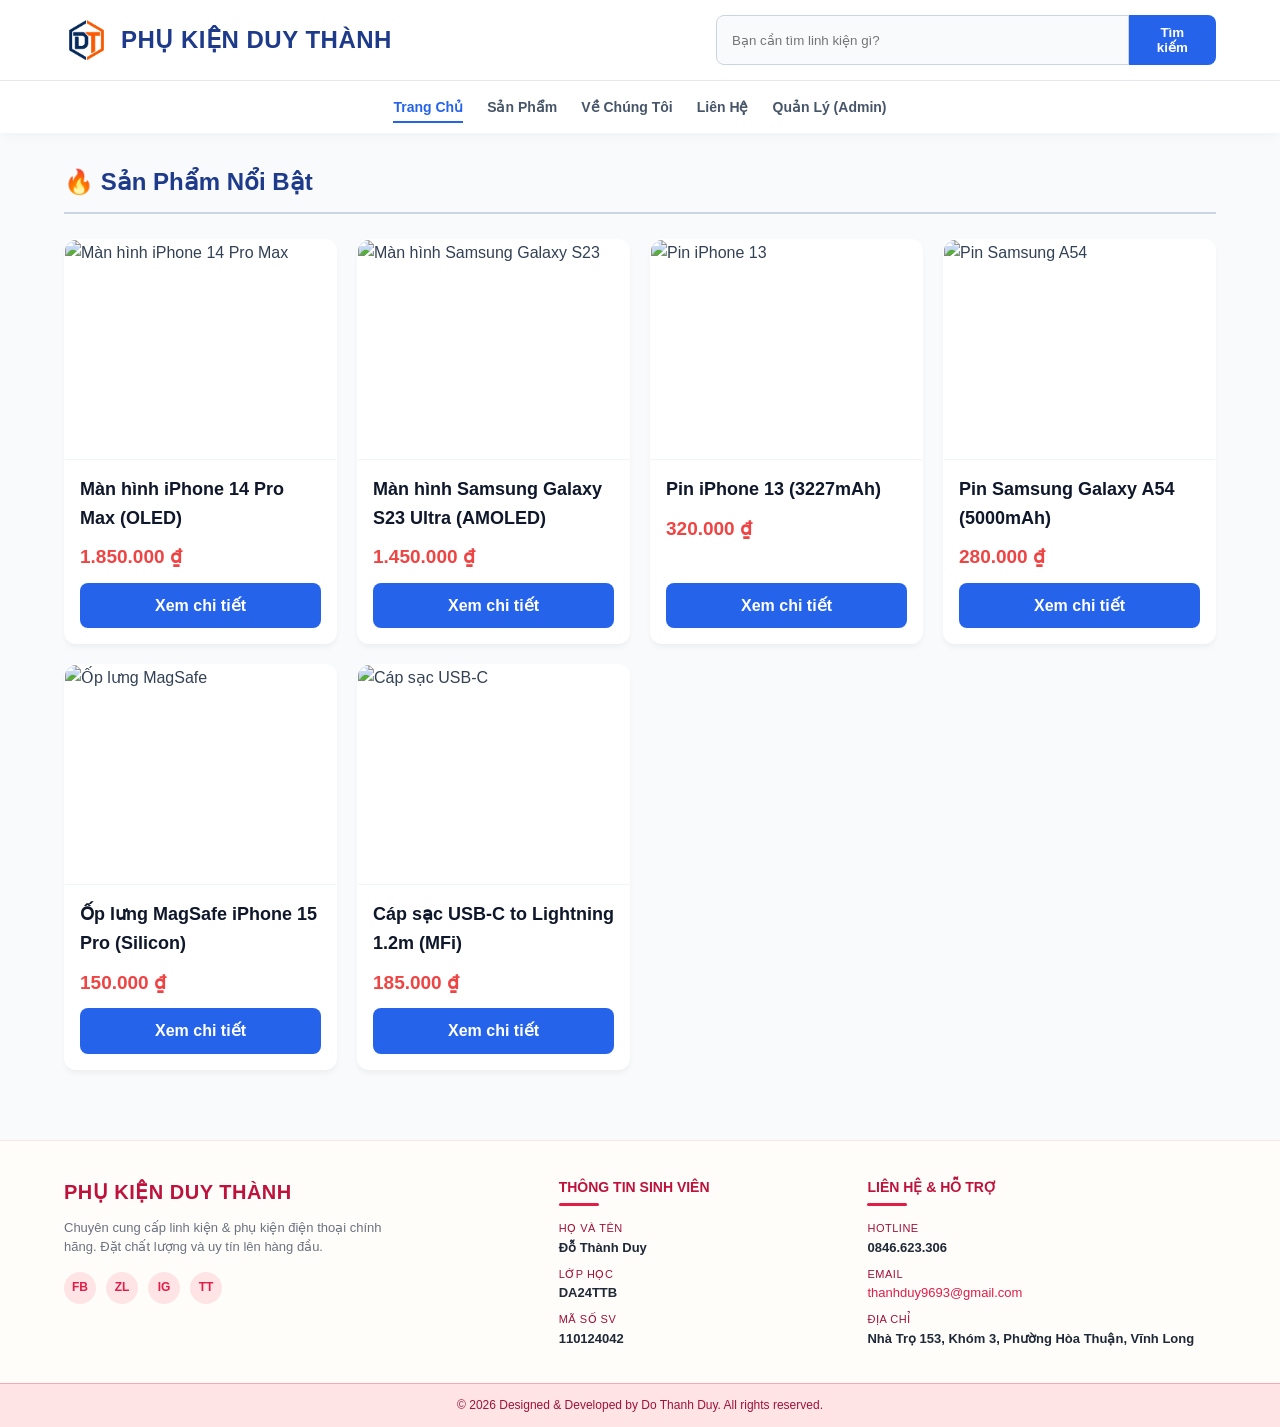
==== index.html @ d1f6bc7f "Luu bai tap ngay hom nay" ====
<!DOCTYPE html>
<html lang="vi">
<head>
    <meta charset="UTF-8">
    <meta name="viewport" content="width=device-width, initial-scale=1.0">
    <title>PhoneParts Studio - Chuyên Linh Kiện Điện Thoại</title>
    <link rel="stylesheet" href="css/style.css">
</head>
<body>

<header>
    <div class="container header-container">
        <div class="logo-box">
            <a href="index.html">
                <img src="assets/logo.png" alt="PhoneParts Studio Logo" class="logo">
                <h1 class="shop-name">PHỤ KIỆN DUY THÀNH</h1>
            </a>
        </div>

        <div class="search-box">
            <input type="text" placeholder="Bạn cần tìm linh kiện gì?">
            <button class="btn-search">
                Tìm kiếm
            </button>
        </div>
    </div>
</header>

    <nav>
        <div class="container">
            <ul>
                <li><a href="index.html" class="active">Trang Chủ</a></li>
                <li><a href="html/san-pham.html">Sản Phẩm</a></li>
                <li><a href="html/gioi-thieu.html">Về Chúng Tôi</a></li>
                <li><a href="html/lien-he.html">Liên Hệ</a></li>
                <li><a href="#" onclick="kiemTraAdmin()">Quản Lý (Admin)</a></li>
            </ul>
        </div>
    </nav>

    <main class="container">
        
        <h2 style="color: #1e3a8a; border-bottom: 2px solid #cbd5e1; padding-bottom: 10px; margin-bottom: 25px;">🔥 Sản Phẩm Nổi Bật</h2>

        <div class="product-grid">
            <div class="card">
                <img src="https://fonesmart.com.vn/images/products/2023/09/24/large/thay-man-hinh-iphone-14-pro-max_1695526183.png" alt="Màn hình iPhone 14 Pro Max">
                <div class="card-body">
                    <h3>Màn hình iPhone 14 Pro Max (OLED)</h3>
                    <div class="price">1.850.000 ₫</div>
                    <a href="html/chi-tiet.html?id=1" class="btn">Xem chi tiết</a>
                </div>
            </div>

            <div class="card">
                <img src="https://cdni.dienthoaivui.com.vn/x420,webp,q100/https://media-asset.dienthoaivui.com.vn/uploads/wp-content/uploads/images/products/246733/thay-man-hinh-samsung-galaxy-s23-ultra-nguyen-khung-chinh-hang-gena-loai-a-plus-size-6-8-17721016848706.png" alt="Màn hình Samsung Galaxy S23">
                <div class="card-body">
                    <h3>Màn hình Samsung Galaxy S23 Ultra (AMOLED)</h3>
                    <div class="price">1.450.000 ₫</div>
                    <a href="html/chi-tiet.html?id=2" class="btn">Xem chi tiết</a>
                </div>
            </div>

            <div class="card">
                <img src="https://carek.vn/image/pin-iphone13-pisenchuan-caerk-vn-buxwgr3.jpg" alt="Pin iPhone 13">
                <div class="card-body">
                    <h3>Pin iPhone 13 (3227mAh)</h3>
                    <div class="price">320.000 ₫</div>
                    <a href="html/chi-tiet.html?id=3" class="btn">Xem chi tiết</a>
                </div>
            </div>

            <div class="card">
                <img src="https://cdni.dienthoaivui.com.vn/x,webp,q100/https://media-asset.dienthoaivui.com.vn/uploads/wp-content/uploads/images/products/233866/thay-pin-samsung-galaxy-a54-17481884859682.jpg" alt="Pin Samsung A54">
                <div class="card-body">
                    <h3>Pin Samsung Galaxy A54 (5000mAh)</h3>
                    <div class="price">280.000 ₫</div>
                    <a href="html/chi-tiet.html?id=4" class="btn">Xem chi tiết</a>
                </div>
            </div>

            <div class="card">
                <img src="https://cdni.dienthoaivui.com.vn/x,webp,q100/https://media-asset.dienthoaivui.com.vn/uploads/wp-content/uploads/images/products/233866/thay-pin-samsung-galaxy-a54-17481884859682.jpg" alt="Ốp lưng MagSafe">
                <div class="card-body">
                    <h3>Ốp lưng MagSafe iPhone 15 Pro (Silicon)</h3>
                    <div class="price">150.000 ₫</div>
                    <a href="html/chi-tiet.html?id=5" class="btn">Xem chi tiết</a>
                </div>
            </div>

            <div class="card">
                <img src="https://viendidong.com/wp-content/uploads/2022/04/cap-sac-acefast-type-c-to-lightning-1-2m-c3-01-den-viendidong-600x600.jpg" alt="Cáp sạc USB-C">
                <div class="card-body">
                    <h3>Cáp sạc USB-C to Lightning 1.2m (MFi)</h3>
                    <div class="price">185.000 ₫</div>
                    <a href="html/chi-tiet.html?id=6" class="btn">Xem chi tiết</a>
                </div>
            </div>
        </div>
    </main>

<footer class="main-footer">
    <div class="footer-container">
        <div class="footer-brand-col">
            <h3 class="footer-logo-text">PHỤ KIỆN DUY THÀNH</h3>
            <p class="footer-slogan">Chuyên cung cấp linh kiện & phụ kiện điện thoại chính hãng. Đặt chất lượng và uy tín lên hàng đầu.</p>
            <div class="social-links">
                <a href="#" title="Facebook">FB</a>
                <a href="#" title="Zalo">ZL</a>
                <a href="#" title="Instagram">IG</a>
                <a href="#" title="TikTok">TT</a>
            </div>
        </div>

        <div class="footer-info-col">
            <h4 class="footer-heading">THÔNG TIN SINH VIÊN</h4>
            <ul class="footer-list">
                <li><span>Họ và tên</span> <strong>Đỗ Thành Duy</strong></li>
                <li><span>Lớp học</span> <strong>DA24TTB</strong></li>
                <li><span>Mã số SV</span> <strong>110124042</strong></li>
            </ul>
        </div>

        <div class="footer-info-col">
            <h4 class="footer-heading">LIÊN HỆ & HỖ TRỢ</h4>
            <ul class="footer-list">
                <li><span>Hotline</span> <strong>0846.623.306</strong></li>
                <li><span>Email</span> <a href="mailto:thanhduy9693@gmail.com">thanhduy9693@gmail.com</a></li>
                <li><span>Địa chỉ</span> <strong>Nhà Trọ 153, Khóm 3, Phường Hòa Thuận, Vĩnh Long</strong></li>
            </ul>
        </div>
    </div>
    
    <div class="footer-bottom">
        <p>© 2026 Designed & Developed by Do Thanh Duy. All rights reserved.</p>
    </div>
</footer>

<div id="adminModal" class="modal-admin">

    <div class="modal-content-admin">
        
        <h3>Đăng nhập Admin</h3>
        <p style="color:#64748b; font-size:14px;">Mật khẩu demo: 123456</p>
        <input  type="password"  id="adminPassword" placeholder="Nhập mật khẩu">

        <div class="modal-buttons">

            <button
                class="btn btn-danger"
                onclick="dongAdminModal()">
                Quay lại
            </button>

            <button
                class="btn"
                onclick="xacNhanAdmin()">
                Xác nhận
            </button>

        </div>

    </div>

</div>

<script src="js/script.js"></script>
<script src="../js/script.js"></script>

</body>
</html>
---- css/style.css ----
/* =========================
   RESET
========================= */
*{
    margin:0;
    padding:0;
    box-sizing:border-box;
}

body {
    font-family: 'Inter', 'Segoe UI', sans-serif;
    background: #f8fafc; 
    color: #334155;
    line-height: 1.6;
}


/* =========================
   CONTAINER
========================= */
.container {
    width: 90%;
    max-width: 1200px;
    /* Xóa dòng min-width đi, chỉ giữ lại như thế này */
    margin: auto;
}

/* =========================
   HEADER (Phủ màu Gradient)
========================= */
header {
    background: #ffffff;
    padding: 15px 0;
    box-shadow: 0 2px 10px rgba(0,0,0,0.05); /* Che viền thô, nổi nhẹ lên */
    border: none;
}

.header-container {
    display: flex;
    align-items: center;
    justify-content: space-between;
    gap: 30px;
}

.logo-box a {
    display: flex;
    align-items: center;
    gap: 12px;
    text-decoration: none;
}

.logo-box img {
    height: 45px;
    border-radius: 6px;
}

.shop-name {
    font-size: 18px; /* Thu nhỏ chữ lại */
    font-weight: bold;
    text-transform: uppercase;
    color: #1d4ed8; /* Xanh dương đậm */
    margin: 0;
    letter-spacing: 0.5px;
}

/* Thanh tìm kiếm */
.search-box {
    flex: 1;
    max-width: 500px;
    display: flex;
}

.search-box input {
    width: 100%;
    padding: 10px 15px;
    border: 1px solid #cbd5e1;
    border-radius: 8px 0 0 8px;
    outline: none;
    font-family: inherit;
}

.search-box input:focus {
    border-color: #2563eb;
}

.btn-search {
    padding: 10px 20px;
    background: #2563eb;
    color: white;
    border: none;
    border-radius: 0 8px 8px 0;
    cursor: pointer;
    font-weight: bold;
    transition: background 0.3s ease;
}

.btn-search:hover {
    background: #1d4ed8;
}

/* Giỏ hàng */
.cart-box a {
    text-decoration: none;
    color: #1e293b;
    font-weight: bold;
    display: flex;
    align-items: center;
    gap: 8px;
    padding: 10px 15px;
    background: #f1f5f9;
    border-radius: 8px;
    transition: all 0.3s ease;
}

.cart-box a:hover {
    background: #e2e8f0;
    color: #1d4ed8;
}

.cart-count {
    color: #dc2626; /* Màu đỏ nổi bật số lượng */
}

.banner{
    flex:1;
}

.banner img {
    width: 100%;
    max-width: 800px;
    height: 120px;
    min-height: 120px;  /* Ép chiều cao cố định, không bị lùn đi khi thu phóng */
    object-fit: cover;
    border-radius: 12px; /* Bo góc banner */
    box-shadow: 0 4px 6px rgba(0,0,0,0.2);
}

/* ==========================================================================
   HEADER & NAVIGATION (Đồng bộ, tối giản, cao cấp)
   ========================================================================== */
header {
    background: #ffffff; /* Nền trắng trung tính sạch sẽ */
    color: #0f172a;
    padding: 15px 0;
    border-bottom: 1px solid #e2e8f0; /* Đường kẻ ngang mảnh dưới header */
    box-shadow: 0 2px 5px rgba(0, 0, 0, 0.05); /* Hiệu ứng đổ bóng mờ tạo chiều sâu */
}

.header-container {
    display: flex;
    align-items: center;
    justify-content: space-between; /* Chia bố cục không gian */
    gap: 20px;
    width: 90%;
    max-width: 1200px;
    margin: auto;
}

.logo-box a {
    display: flex;
    align-items: center;
    gap: 12px; /* Khoảng cách nhỏ giữa logo và chữ */
    text-decoration: none;
}

.shop-name {
    font-family: 'Segoe UI', Tahoma, Geneva, Verdana, sans-serif;
    font-size: 24px;
    font-weight: 700; /* Bôi đậm tăng độ nhận diện */
    color: #1e3a8a; /* Màu nhấn công nghệ đại diện */
    margin: 0;
    text-transform: uppercase; /* Viết hoa thương hiệu */
    letter-spacing: 0.5px;
}

/* Tối ưu lại phần banner trong header cũ để không phá vỡ bố cục */
.banner {
    flex: 1;
    display: flex;
    justify-content: flex-end;
}

.banner img {
    width: 100%;
    max-width: 650px;
    height: 100px;
    min-height: 100px;
    object-fit: cover;
    border-radius: 8px;
    box-shadow: 0 2px 8px rgba(0, 0, 0, 0.1);
}

/* THANH ĐIỀU HƯỚNG CỐ ĐỊNH (Sticky Nav) */
nav {
    background: #ffffff;
    box-shadow: 0 4px 12px -3px rgba(0, 0, 0, 0.05);
    position: sticky;
    top: 0;
    z-index: 999;
}

nav ul {
    display: flex;
    justify-content: center;
    list-style: none;
    padding: 0;
    margin: 0;
}

/* Làm gọn Menu & Hiệu ứng hover gạch chân mượt */
nav a {
    display: block;
    font-size: 14px;
    color: #475569;
    text-decoration: none;
    margin: 0 12px; /* Tăng khoảng cách các mục vừa phải */
    padding: 15px 0;
    font-weight: bold;
    position: relative; /* Chuẩn bị cho đường gạch chân */
}
nav a::after {
    content: '';
    position: absolute;
    width: 0;
    height: 2px;
    bottom: 10px; 
    left: 0;
    background-color: #2563eb;
    transition: width 0.3s ease; /* Chạy mượt từ trái sang */
}

/* Loại bỏ background hover cũ và chạy gạch chân */
nav a:hover, nav a.active {
    color: #2563eb;
    background: transparent;
    border: none;
}

nav a:hover::after, nav a.active::after {
    width: 100%; /* Khi hover, thanh ngang kéo dài 100% */
}
/* =========================
   MAIN
========================= */
main{
    min-height:600px;
    padding:30px 0;
}

/* =========================
   CARD SẢN PHẨM (Mềm mại, nổi bật)
========================= */
.product-grid{
    display:grid;
    grid-template-columns:repeat(auto-fill,minmax(250px,1fr));
    gap:20px;
}

/* Card sản phẩm */
.card {
    background: #ffffff; /* Trắng tinh */
    border-radius: 12px; /* Bo góc mềm mại */
    box-shadow: 0 4px 6px -1px rgba(0,0,0,0.05); /* Đổ bóng mịn */
    transition: all 0.3s ease;
    overflow: hidden;
    display: flex;
    flex-direction: column;
    border: 1px solid transparent; /* Tránh viền thô */
}

/* Hiệu ứng nhấc thẻ lên */
.card:hover {
    transform: translateY(-5px);
    box-shadow: 0 15px 25px 5px rgba(0,0,0,0.08); /* Bóng to hơn chút khi nhấc lên */
}

.card img {
    width: 100%;
    height: 220px;
    object-fit: cover;
    border-bottom: 1px solid #f1f5f9;
}

.card-body {
    padding: 15px;
    display: flex;
    flex-direction: column;
    flex-grow: 1;
}

.card h3 {
    font-size: 18px;
    margin-bottom: 10px;
    color: #0f172a;
}

.price {
    color: #ef4444; /* Đỏ tươi hơn */
    font-weight: bold;
    font-size: 19px;
    margin-bottom: 10px;
}

.card-body .btn {
    margin-top: auto;
    width: 100%; /* Kéo dài nút full card nhìn sang hơn */
}

/* =========================
   BUTTON (Màu Gradient hiện đại)
========================= */
.btn {
    display: inline-flex;
    justify-content: center;
    align-items: center;
    padding: 10px 15px;
    background: #2563eb; /* Xanh công nghệ sang trọng */
    color: white;
    text-decoration: none;
    border: none;
    border-radius: 8px; /* Bo góc đồng bộ */
    cursor: pointer;
    font-weight: bold;
    transition: all 0.3s ease;
}

.btn:hover {
    background: #1d4ed8; /* Xanh đậm hơn khi hover */
    transform: translateY(-2px); /* Nổi nhẹ nút */
}

.btn-danger{
    background: linear-gradient(135deg, #ef4444, #dc2626);
    box-shadow: 0 4px 6px -1px rgba(239, 68, 68, 0.3);
}

.btn-danger:hover{
    background: linear-gradient(135deg, #dc2626, #b91c1c);
}

.btn-warning{
    background: linear-gradient(135deg, #f59e0b, #d97706);
    color: white;
    box-shadow: 0 4px 6px -1px rgba(245, 158, 11, 0.3);
}

.btn-warning:hover{
    background: linear-gradient(135deg, #d97706, #b45309);
}

/* =========================
   CHI TIẾT SẢN PHẨM
========================= */
.detail-container{
    display:grid;
    grid-template-columns:1fr 1fr;
    gap:30px;
    background: white;
    padding: 20px;
    border-radius: 12px;
    box-shadow: 0 4px 6px -1px rgba(0,0,0,0.05);
    border: 1px solid #cbd5e1;
}

.detail-image img{
    width:100%;
    border-radius:10px;
    box-shadow: 0 2px 8px rgba(0,0,0,0.05);
}

.detail-info h1{
    margin-bottom:15px;
    color: #0f172a;
}

.detail-info p{
    margin-bottom:10px;
    color: #475569;
}

.detail-price{
    color: #ef4444;
    font-size: 28px;
    font-weight: bold;
    background: #fef2f2;
    display: inline-block;
    padding: 5px 15px;
    border-radius: 8px;
    border: 1px solid #fecaca;
    margin-bottom: 10px;
}

/* =========================
   FORM (Mềm mại, bắt sáng khi click)
========================= */
form{
    background:white;
    padding:20px;
    border-radius:12px;
    box-shadow: 0 4px 6px -1px rgba(0,0,0,0.05);
    border: 1px solid #cbd5e1;
}

.form-group{
    margin-bottom:15px;
}

label{
    display:block;
    margin-bottom:5px;
    font-weight:bold;
    color: #1e293b;
}

input,
select,
textarea{
    width:100%;
    padding:12px 10px; /* Nhập liệu rộng rãi hơn */
    border:2px solid #e2e8f0;
    border-radius:8px;
    font-family: inherit;
    transition: all 0.3s ease;
    background: #f8fafc;
}

input:focus,
select:focus,
textarea:focus {
    outline: none;
    border-color: #3b82f6;
    background: #ffffff;
    box-shadow: 0 0 0 3px rgba(59, 130, 246, 0.15); /* Sáng xanh khi click */
}

textarea{
    resize:vertical;
    min-height:120px;
}

/* =========================
   CONTACT
========================= */
.contact-layout{
    display:grid;
    grid-template-columns:1fr 2fr;
    gap:30px;
}

/* Thông tin liên hệ cột trái (dùng chung cho khối) */
.contact-info {
    background: white;
    padding: 20px;
    border-radius: 12px;
    box-shadow: 0 4px 6px -1px rgba(0,0,0,0.05);
    border: 1px solid #cbd5e1;
}

.contact-info h3 {
    margin-bottom: 15px;
    color: #1e3a8a;
    border-bottom: 2px solid #e2e8f0;
    padding-bottom: 10px;
}

/* =========================
   TABLE ADMIN (Giữ nguyên lưới kẻ cứng cáp, nhưng màu sắc hài hòa)
========================= */
table{
    width:100%;
    border-collapse:collapse;
    background:white;
    border-radius: 10px;
    overflow: hidden; /* Cắt góc bo cho bảng */
    box-shadow: 0 4px 6px -1px rgba(0,0,0,0.05);
}

table th,
table td{
    /* Giữ lại viền kẻ ô như cũ nhưng dùng màu xám dịu mắt hơn */
    border:1px solid #cbd5e1; 
    padding:12px 10px;
    text-align:center;
}

table th{
    /* Vẫn giữ header bảng tối màu như ý bạn muốn */
    background: linear-gradient(135deg, #1e3a8a 0%, #0f172a 100%);
    color:white;
    text-transform: uppercase;
    font-size: 13px;
    letter-spacing: 0.5px;
}

table tr:hover {
    background-color: #f8fafc; /* Hover nhẹ nhàng cho dòng */
}

.admin-image{
    width:80px;
    height:60px;
    object-fit:cover;
    border-radius: 6px;
    box-shadow: 0 2px 4px rgba(0,0,0,0.1);
}

/* Bổ sung class Badge (Nhãn trạng thái) để bảng đẹp hơn */
.badge {
    padding: 5px 10px;
    border-radius: 20px;
    font-size: 12px;
    font-weight: bold;
}
.badge-active {
    background: #dcfce7;
    color: #166534;
}
.badge-hidden {
    background: #fee2e2;
    color: #991b1b;
}

/* ==========================================================================
   FOOTER (Giao diện E-commerce Hiện đại - Tone Sáng: Trắng Sữa & Đỏ Hồng Trendy)
   ========================================================================== */
.main-footer {
    background-color: #FFFDF9; /* Nền chính: Trắng sữa sáng sủa, ấm áp */
    color: #1F2937;            /* Màu chữ chính: Xám đen hiện đại, dịu mắt */
    padding: 35px 0 0 0; 
    margin-top: 40px;    
    font-family: 'Inter', 'Segoe UI', sans-serif;
    border-top: 1px solid #FFE4E6; /* Đường viền mảnh màu hồng pastel siêu nhạt */
}

.main-footer .footer-container {
    display: grid;
    grid-template-columns: 2fr 1.2fr 1.5fr;
    gap: 30px; 
    width: 90%;
    max-width: 1200px;
    margin: 0 auto;
    padding-bottom: 25px; 
}

/* Phần Thương hiệu */
.footer-logo-text {
    color: #BE123C; /* Tiêu đề chính: Đỏ hồng đậm nổi bật */
    font-size: 20px; 
    font-weight: 800;
    margin-bottom: 10px; 
    letter-spacing: 0.5px;
}

.footer-slogan {
    line-height: 1.5;
    margin-bottom: 15px; 
    font-size: 13px; 
    max-width: 320px;
    color: #6B7280; /* Màu slogan xám vừa phải, dễ đọc trên nền sáng */
}

/* Nút mạng xã hội bo tròn phối màu Đỏ Hồng */
.social-links {
    display: flex;
    gap: 10px;
}

.social-links a {
    display: flex;
    justify-content: center;
    align-items: center;
    width: 32px; 
    height: 32px;
    background-color: #FFE4E6; /* Nền icon mặc định: Hồng nhạt dễ thương */
    color: #E11D48;            /* Chữ/Icon bên trong: Đỏ hồng rực */
    text-decoration: none;
    border-radius: 50%;
    font-size: 12px;
    font-weight: bold;
    transition: all 0.3s ease;
}

.social-links a:hover {
    background-color: #E11D48; /* Hover: Đổi sang nền đỏ hồng rực */
    color: #FFFFFF;            /* Chữ đổi sang trắng tinh */
    transform: translateY(-3px);
    box-shadow: 0 4px 10px rgba(225, 29, 72, 0.3); /* Đổ bóng màu hồng neon nhẹ */
}

/* Tiêu đề các cột */
.footer-heading {
    color: #BE123C; /* Tiêu đề cột: Đỏ hồng đậm */
    font-size: 14px;
    font-weight: 700;
    margin-bottom: 15px; 
    text-transform: uppercase;
    position: relative;
    padding-bottom: 8px; 
}

/* Đường gạch ngang nhỏ trang trí dưới tiêu đề */
.footer-heading::after {
    content: '';
    position: absolute;
    left: 0;
    bottom: 0;
    width: 40px;
    height: 3px;
    background-color: #E11D48; /* Đường gạch màu Đỏ hồng nhấn */
    border-radius: 2px;
}

/* Cấu trúc List thông tin */
.footer-list {
    list-style: none;
    padding: 0;
    margin: 0;
}

.footer-list li {
    margin-bottom: 10px; 
    font-size: 13px;
    line-height: 1.4;
    display: flex;
    flex-direction: column;
}

.footer-list li span {
    font-size: 11px;
    color: #9F1239; /* Màu nhãn phụ (HỌ VÀ TÊN, LỚP HỌC): Đỏ hồng thẫm rõ nét */
    text-transform: uppercase;
    letter-spacing: 0.5px;
    margin-bottom: 2px;
}

.footer-list li strong {
    color: #1F2937; /* Thông tin chi tiết: Xám đen đậm đà */
    font-weight: 600;
}

/* Link Email hoặc các liên kết khác */
.footer-list a {
    color: #E11D48; /* Mặc định màu đỏ hồng */
    text-decoration: none;
    font-weight: 500;
    transition: color 0.3s ease;
}

.footer-list a:hover {
    color: #BE123C; /* Hover đổi sang đỏ hồng đậm hơn */
    text-decoration: underline;
}

/* Dải màu Bottom Bar (Bản quyền) */
.footer-bottom {
    background-color: #FFE4E6; /* Nền đáy: Hồng pastel nhạt */
    text-align: center;
    padding: 12px 0; 
    border-top: 1px solid #FDA4AF; /* Đường gạch phân cách đáy hồng */
}

.footer-bottom p {
    margin: 0;
    font-size: 12px;
    color: #9F1239; /* Chữ bản quyền màu đỏ hồng thẫm thanh lịch */
}

/* Responsive cho điện thoại */
@media (max-width: 768px) {
    .main-footer .footer-container {
        grid-template-columns: 1fr;
        gap: 20px; 
        text-align: center;
    }
    
    .footer-heading::after {
        left: 50%;
        transform: translateX(-50%);
    }
    
    .social-links {
        justify-content: center;
    }

    .footer-slogan {
        margin: 0 auto 15px auto;
    }

    .footer-list li {
        align-items: center;
    }
}


/* =========================
   RESPONSIVE cho thiết bị di động
========================= */
@media (max-width: 768px) {
    .header-container {
        flex-direction: column;
        text-align: center;
    }
    .banner {
        justify-content: center;
    }
    .footer-container {
        flex-direction: column;
        text-align: center;
    }
    .footer-left, .footer-right {
        text-align: center;
    }
}



/* ==========================================================================
   BỘ LỌC SẢN PHẨM (Trang Sản Phẩm)
   ========================================================================== */
.product-header {
    display: flex;
    justify-content: space-between; /* Đẩy tiêu đề sang trái, bộ lọc sang phải */
    align-items: center;
    margin-bottom: 25px;
    padding-bottom: 15px;
    border-bottom: 2px solid #e2e8f0;
}

.filter-box {
    display: flex;
    align-items: center;
    gap: 10px;
}

.filter-box label {
    font-weight: 600;
    color: #475569;
    font-size: 14px;
    margin: 0;
}

.filter-box select {
    padding: 8px 15px;
    border: 1px solid #cbd5e1;
    border-radius: 8px;
    background-color: #ffffff;
    color: #1e293b;
    font-family: inherit;
    font-size: 14px;
    font-weight: 600;
    outline: none;
    cursor: pointer;
    transition: all 0.3s ease;
    box-shadow: 0 2px 4px rgba(0,0,0,0.02);
}

/* Hiệu ứng khi bấm vào ô chọn */
.filter-box select:focus {
    border-color: #2563eb;
    box-shadow: 0 0 0 3px rgba(37, 99, 235, 0.1);
}

#gioHangContainer,
#formDatHangContainer{
    margin-top:20px;
}

#gioHangContainer h3,
#formDatHangContainer h3{
    margin-bottom:15px;
    color:#1e293b;
}

#formDatHang{
    margin-top:15px;
}


/* =======================================================
   POPUP ĐĂNG NHẬP ADMIN
======================================================= */

.modal-admin {
    display: none;
    position: fixed;
    inset: 0;
    background: rgba(0,0,0,0.5);
    justify-content: center;
    align-items: center;
    z-index: 9999;
}

.modal-content-admin {
    background: #fff;
    padding: 25px;
    width: 350px;
    border-radius: 10px;
    box-shadow: 0 4px 15px rgba(0,0,0,0.2);
}

.modal-content-admin h3 {
    margin-bottom: 15px;
    color: #1e293b;
}

.modal-content-admin input {
    width: 100%;
    padding: 10px;
    margin-bottom: 15px;
    border: 1px solid #cbd5e1;
    border-radius: 6px;
}

.modal-buttons {
    display: flex;
    justify-content: space-between;
}
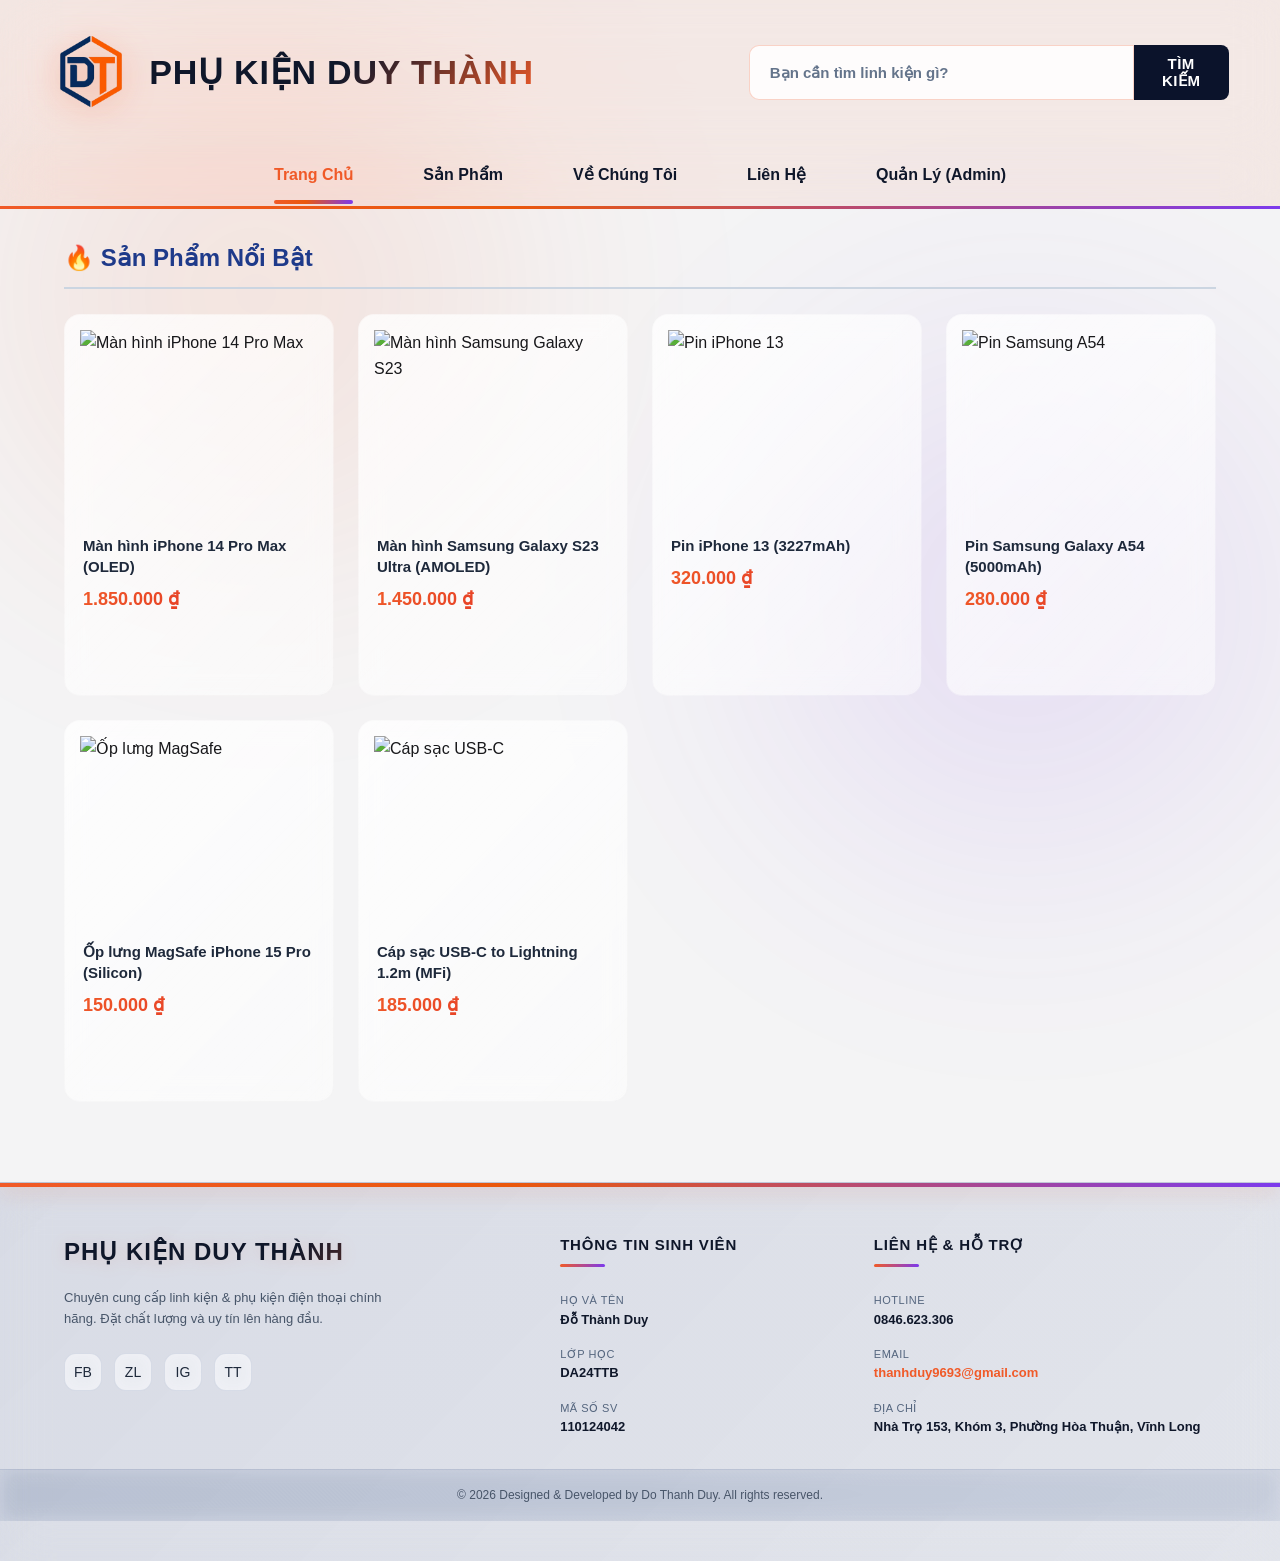
==== commit c1617135: "feat: cap nhat them code moi" ====
--- a/index.html
+++ b/index.html
@@ -80,7 +80,7 @@
             </div>
 
             <div class="card">
-                <img src="https://cdni.dienthoaivui.com.vn/x,webp,q100/https://media-asset.dienthoaivui.com.vn/uploads/wp-content/uploads/images/products/233866/thay-pin-samsung-galaxy-a54-17481884859682.jpg" alt="Ốp lưng MagSafe">
+                <img src="https://ringkevietnam.com/wp-content/uploads/2023/09/op-lung-iphone-15-pro-max-ringke-silicone-magnetic-ringkevietnam-content-12.jpg" alt="Ốp lưng MagSafe">
                 <div class="card-body">
                     <h3>Ốp lưng MagSafe iPhone 15 Pro (Silicon)</h3>
                     <div class="price">150.000 ₫</div>
--- a/css/style.css
+++ b/css/style.css
@@ -1,310 +1,420 @@
 /* =========================
-   RESET
+   RESET & BODY
 ========================= */
-*{
-    margin:0;
-    padding:0;
-    box-sizing:border-box;
-}
+:root {
+    --chroma-gradient: linear-gradient(135deg, #F05A28, #7C3AED);
+    --price-gradient: linear-gradient(135deg, #F05A28, #EF4444);
+}
+* { margin: 0; padding: 0; box-sizing: border-box; }
+
 
 body {
     font-family: 'Inter', 'Segoe UI', sans-serif;
-    background: #f8fafc; 
-    color: #334155;
+    background: #F4F4F5; /* Xám trắng siêu nhẹ */
+    color: #18181B; 
     line-height: 1.6;
-}
+    position: relative;
+    overflow-x: hidden;
+}
+
+body::before, body::after {
+    content: '';
+    position: fixed;
+    width: 60vw;
+    height: 60vw;
+    border-radius: 50%;
+    filter: blur(120px);
+    opacity: 0.15; /* Chỉnh mờ tối đa nhưng vẫn cảm nhận được khối màu */
+    z-index: -1;
+    pointer-events: none;
+}
+
+body::before {
+    top: -10%; left: -10%;
+    background: radial-gradient(circle, #F05A28 0%, transparent 70%);
+}
+
+body::after {
+    bottom: -10%; right: -10%;
+    background: radial-gradient(circle, #7C3AED 0%, transparent 70%);
+}
+
+
+
+
+
+
+
 
 
 /* =========================
    CONTAINER
 ========================= */
 .container {
-    width: 90%;
-    max-width: 1200px;
-    /* Xóa dòng min-width đi, chỉ giữ lại như thế này */
-    margin: auto;
-}
-
-/* =========================
-   HEADER (Phủ màu Gradient)
-========================= */
-header {
-    background: #ffffff;
-    padding: 15px 0;
-    box-shadow: 0 2px 10px rgba(0,0,0,0.05); /* Che viền thô, nổi nhẹ lên */
-    border: none;
+    width: 90%; max-width: 1200px; margin: auto;
+}
+
+
+
+
+
+
+
+
+
+
+/* ==========================================================================
+MÃ NGUỒN HOÀN CHỈNH: CẢ HEADER & NAVIGATION (Kính Mờ Hổ Phách - Logo Siêu Đại)
+========================================================================== */
+
+:root {
+    /* Dải màu hệ thống chuyển sắc sâu từ Cam sang Tím */
+    --chroma-gradient: linear-gradient(90deg, #F05A28 0%, #EA580C 40%, #7C3AED 100%);
+}
+
+/* 1. KHUNG CHỨA TỔNG: Hiệu ứng kính mờ hổ phách trong suốt (Orange Glassmorphism) */
+header, nav {
+    /* Sử dụng màu cam siêu nhạt, trong suốt phối hợp bộ lọc blur cực sâu */
+    background: rgba(240, 90, 40, 0.07) !important; 
+    backdrop-filter: blur(25px) saturate(150%);
+    -webkit-backdrop-filter: blur(25px) saturate(150%);
+}
+
+header { 
+    /* Tăng mạnh padding dọc lên 32px để tạo không gian bề thế cho Logo cỡ đại */
+    padding: 32px 0; 
+    border-bottom: none;
+    position: relative;
 }
 
 .header-container {
-    display: flex;
-    align-items: center;
-    justify-content: space-between;
-    gap: 30px;
-}
-
-.logo-box a {
-    display: flex;
-    align-items: center;
-    gap: 12px;
-    text-decoration: none;
-}
-
-.logo-box img {
-    height: 45px;
-    border-radius: 6px;
-}
-
-.shop-name {
-    font-size: 18px; /* Thu nhỏ chữ lại */
-    font-weight: bold;
-    text-transform: uppercase;
-    color: #1d4ed8; /* Xanh dương đậm */
-    margin: 0;
-    letter-spacing: 0.5px;
-}
-
-/* Thanh tìm kiếm */
-.search-box {
-    flex: 1;
-    max-width: 500px;
-    display: flex;
-}
-
-.search-box input {
-    width: 100%;
-    padding: 10px 15px;
-    border: 1px solid #cbd5e1;
-    border-radius: 8px 0 0 8px;
-    outline: none;
-    font-family: inherit;
-}
-
-.search-box input:focus {
-    border-color: #2563eb;
-}
-
-.btn-search {
-    padding: 10px 20px;
-    background: #2563eb;
-    color: white;
-    border: none;
-    border-radius: 0 8px 8px 0;
-    cursor: pointer;
-    font-weight: bold;
-    transition: background 0.3s ease;
-}
-
-.btn-search:hover {
-    background: #1d4ed8;
-}
-
-/* Giỏ hàng */
-.cart-box a {
-    text-decoration: none;
-    color: #1e293b;
-    font-weight: bold;
-    display: flex;
-    align-items: center;
-    gap: 8px;
-    padding: 10px 15px;
-    background: #f1f5f9;
-    border-radius: 8px;
-    transition: all 0.3s ease;
-}
-
-.cart-box a:hover {
-    background: #e2e8f0;
-    color: #1d4ed8;
-}
-
-.cart-count {
-    color: #dc2626; /* Màu đỏ nổi bật số lượng */
-}
-
-.banner{
-    flex:1;
-}
-
-.banner img {
-    width: 100%;
-    max-width: 800px;
-    height: 120px;
-    min-height: 120px;  /* Ép chiều cao cố định, không bị lùn đi khi thu phóng */
-    object-fit: cover;
-    border-radius: 12px; /* Bo góc banner */
-    box-shadow: 0 4px 6px rgba(0,0,0,0.2);
-}
-
-/* ==========================================================================
-   HEADER & NAVIGATION (Đồng bộ, tối giản, cao cấp)
-   ========================================================================== */
-header {
-    background: #ffffff; /* Nền trắng trung tính sạch sẽ */
-    color: #0f172a;
-    padding: 15px 0;
-    border-bottom: 1px solid #e2e8f0; /* Đường kẻ ngang mảnh dưới header */
-    box-shadow: 0 2px 5px rgba(0, 0, 0, 0.05); /* Hiệu ứng đổ bóng mờ tạo chiều sâu */
-}
-
-.header-container {
-    display: flex;
-    align-items: center;
-    justify-content: space-between; /* Chia bố cục không gian */
-    gap: 20px;
-    width: 90%;
+    display: flex; 
+    align-items: center; 
+    justify-content: space-between; 
+    gap: 30px; 
+    width: 92%; 
     max-width: 1200px;
     margin: auto;
 }
 
+/* 2. CỤM LOGO THƯƠNG HIỆU TỰ DO CỠ ĐẠI (Đập tan khối hộp, phóng to tối đa) */
 .logo-box a {
-    display: flex;
-    align-items: center;
-    gap: 12px; /* Khoảng cách nhỏ giữa logo và chữ */
+    display: flex; 
+    align-items: center; 
+    gap: 18px; /* Khoảng cách rộng rãi giữa hình logo và chữ */
     text-decoration: none;
+    position: relative;
+    padding: 0;           /* Xóa bỏ hoàn toàn khoảng đệm của hộp cũ */
+    background: none;     /* Loại bỏ hoàn toàn nền trắng của hộp cũ */
+    border-radius: 0;
+    border: none;         /* Xóa bỏ đường viền hộp cũ */
+    box-shadow: none;     /* Xóa đổ bóng hộp cũ */
+    transition: transform 0.3s cubic-bezier(0.16, 1, 0.3, 1);
+}
+
+.logo-box img { 
+    height: 80px; /* SIÊU PHÓNG TO LOGO: Tăng từ 64px lên hẳn 80px cực kỳ bề thế */
+    width: auto;
+    border-radius: 8px; 
+    /* Đổ bóng trực tiếp theo phôi hình ảnh logo để tạo độ nổi khối mạnh mẽ */
+    filter: drop-shadow(0 6px 16px rgba(240, 90, 40, 0.35));
 }
 
 .shop-name {
     font-family: 'Segoe UI', Tahoma, Geneva, Verdana, sans-serif;
-    font-size: 24px;
-    font-weight: 700; /* Bôi đậm tăng độ nhận diện */
-    color: #1e3a8a; /* Màu nhấn công nghệ đại diện */
-    margin: 0;
-    text-transform: uppercase; /* Viết hoa thương hiệu */
+    font-size: 34px; /* SIÊU PHÓNG TO CHỮ: Đẩy từ 30px lên hẳn 34px siêu đậm đà */
+    font-weight: 900; 
+    text-transform: uppercase;
+    /* Giữ chữ xám đen để tương phản tốt trên nền kính sáng, vuốt cam cháy rực rỡ ở đuôi */
+    background: linear-gradient(135deg, #0F172A 50%, #F05A28 100%); 
+    -webkit-background-clip: text;
+    -webkit-text-fill-color: transparent;
+    margin: 0; 
+    letter-spacing: 0.8px;
+}
+
+.logo-box a:hover {
+    transform: translateY(-3px) scale(1.02); /* Hiệu ứng nhấc nhẹ và phóng to khi hover */
+}
+
+/* 3. THANH TÌM KIẾM: Kính sáng tương phản cao */
+.search-box { 
+    flex: 1; 
+    max-width: 480px; 
+    display: flex; 
+}
+
+.search-box input {
+    width: 100%; 
+    padding: 14px 20px; 
+    background: rgba(255, 255, 255, 0.85); /* Nền ô nhập trắng kính mờ dày dặn */
+    border: 1px solid rgba(240, 90, 40, 0.25); 
+    border-radius: 10px 0 0 10px; 
+    outline: none;
+    color: #0F172A; 
+    font-family: inherit;
+    font-size: 15px; 
+    font-weight: 600;
+    transition: all 0.3s ease;
+}
+
+.search-box input::placeholder { 
+    color: #64748B; 
+}
+
+.search-box input:focus {
+    border-color: #F05A28;
+    box-shadow: 0 0 15px rgba(240, 90, 40, 0.15); 
+    background: #FFFFFF;
+}
+
+.btn-search {
+    padding: 14px 26px;
+    background: var(--chroma-gradient);
+    color: white; 
+    border: none; 
+    border-radius: 0 10px 10px 0;
+    cursor: pointer; 
+    font-weight: 800; 
+    font-size: 15px; 
+    text-transform: uppercase;
     letter-spacing: 0.5px;
-}
-
-/* Tối ưu lại phần banner trong header cũ để không phá vỡ bố cục */
-.banner {
-    flex: 1;
-    display: flex;
-    justify-content: flex-end;
-}
-
-.banner img {
-    width: 100%;
-    max-width: 650px;
-    height: 100px;
-    min-height: 100px;
-    object-fit: cover;
-    border-radius: 8px;
-    box-shadow: 0 2px 8px rgba(0, 0, 0, 0.1);
-}
-
-/* THANH ĐIỀU HƯỚNG CỐ ĐỊNH (Sticky Nav) */
-nav {
-    background: #ffffff;
-    box-shadow: 0 4px 12px -3px rgba(0, 0, 0, 0.05);
-    position: sticky;
-    top: 0;
-    z-index: 999;
-}
-
-nav ul {
-    display: flex;
-    justify-content: center;
-    list-style: none;
-    padding: 0;
-    margin: 0;
-}
-
-/* Làm gọn Menu & Hiệu ứng hover gạch chân mượt */
+    transition: opacity 0.3s ease;
+}
+
+.btn-search:hover { 
+    opacity: 0.9; 
+}
+
+/* 4. KHỐI GIỎ HÀNG: Bo góc mịn màng tương phản tốt */
+.cart-box a {
+    text-decoration: none; 
+    font-weight: 700;
+    display: flex; 
+    align-items: center; 
+    gap: 10px; 
+    padding: 14px 22px; 
+    background: rgba(255, 255, 255, 0.7); 
+    color: #0F172A; 
+    border-radius: 10px; 
+    font-size: 15px; 
+    border: 1px solid rgba(240, 90, 40, 0.2);
+    transition: all 0.3s ease;
+}
+
+.cart-box a:hover {
+    border-color: #F05A28;
+    color: #F05A28;
+    background: #FFFFFF;
+}
+
+.cart-count { 
+    color: #F05A28; 
+    font-weight: 800;
+}
+
+/* 5. THANH MENU NAV: Gia tăng sắc độ Xám Đen Đậm để nổi bần bật từng nút chữ */
+nav { 
+    position: sticky; 
+    top: 0; 
+    z-index: 999; 
+    padding: 2px 0; 
+    border-bottom: 3.5px solid transparent; /* Dải LED lỏng phân cách với phần Main sáng */
+    border-image: var(--chroma-gradient) 1;
+}
+
+nav ul { 
+    display: flex; 
+    justify-content: center; 
+    list-style: none; 
+    padding: 0; 
+    margin: 0; 
+}
+
 nav a {
-    display: block;
-    font-size: 14px;
-    color: #475569;
-    text-decoration: none;
-    margin: 0 12px; /* Tăng khoảng cách các mục vừa phải */
-    padding: 15px 0;
-    font-weight: bold;
-    position: relative; /* Chuẩn bị cho đường gạch chân */
-}
+    display: block; 
+    font-size: 16px; 
+    /* TĂNG NỔI BẬT: Ép màu Xanh Đen Charcoal cực đậm (#0F172A) để chữ Nav hiện rõ mồn một */
+    color: #0F172A; 
+    text-decoration: none; 
+    margin: 0 35px; /* Giữ nguyên khoảng cách xa nhau thoáng đãng theo ý bạn */
+    padding: 16px 0;
+    font-weight: 700; 
+    position: relative; 
+    transition: all 0.2s ease;
+}
+
 nav a::after {
-    content: '';
-    position: absolute;
-    width: 0;
-    height: 2px;
-    bottom: 10px; 
+    content: ''; 
+    position: absolute; 
+    bottom: 0; 
     left: 0;
-    background-color: #2563eb;
-    transition: width 0.3s ease; /* Chạy mượt từ trái sang */
-}
-
-/* Loại bỏ background hover cũ và chạy gạch chân */
-nav a:hover, nav a.active {
-    color: #2563eb;
-    background: transparent;
-    border: none;
-}
-
-nav a:hover::after, nav a.active::after {
-    width: 100%; /* Khi hover, thanh ngang kéo dài 100% */
-}
+    width: 0; 
+    height: 4px; /* Thanh LED chạy dưới chân chữ khi di chuột */
+    background: var(--chroma-gradient);
+    border-radius: 99px;
+    transition: width 0.3s cubic-bezier(0.16, 1, 0.3, 1);
+}
+
+nav a:hover, nav a.active { 
+    color: #F05A28; /* Chuyển màu chữ sang cam rực khi hover định hướng click */
+}
+
+nav a:hover::after, nav a.active::after { 
+    width: 100%; 
+}
+
+
+
+
+
+
+
+
+
+
+
+
+
 /* =========================
    MAIN
 ========================= */
-main{
-    min-height:600px;
-    padding:30px 0;
-}
-
-/* =========================
-   CARD SẢN PHẨM (Mềm mại, nổi bật)
-========================= */
-.product-grid{
-    display:grid;
-    grid-template-columns:repeat(auto-fill,minmax(250px,1fr));
-    gap:20px;
-}
-
-/* Card sản phẩm */
+main { min-height: 600px; padding: 30px 0; }
+
+
+
+
+
+
+
+
+
+
+
+/* ==========================================================================
+   CARD SẢN PHẨM: White Glassmorphism Hoàn Toàn Hòa Quyện Với Background
+========================================================================= */
+
+:root {
+    /* Đảm bảo hệ thống có đủ các biến màu để card hoạt động */
+    --chroma-gradient: linear-gradient(90deg, #F05A28 0%, #EA580C 40%, #7C3AED 100%);
+    --price-gradient: linear-gradient(135deg, #F05A28 0%, #DC2626 100%);
+}
+
+.product-grid {
+    display: grid; 
+    grid-template-columns: repeat(auto-fill, minmax(260px, 1fr)); /* Tăng nhẹ kích thước tối thiểu để card thoáng hơn */
+    gap: 24px; /* Tăng khoảng cách giữa các card để tạo không gian thở cho nền kính */
+}
+
 .card {
-    background: #ffffff; /* Trắng tinh */
-    border-radius: 12px; /* Bo góc mềm mại */
-    box-shadow: 0 4px 6px -1px rgba(0,0,0,0.05); /* Đổ bóng mịn */
-    transition: all 0.3s ease;
-    overflow: hidden;
-    display: flex;
-    flex-direction: column;
-    border: 1px solid transparent; /* Tránh viền thô */
-}
-
-/* Hiệu ứng nhấc thẻ lên */
+    /* SỬA LỖI CỐT LÕI: Hạ độ đục từ 0.75 xuống 0.45 để card trong suốt, nhìn xuyên thấu dải màu nền phía sau */
+    background: linear-gradient(rgba(255, 255, 255, 0.45), rgba(255, 255, 255, 0.45)) padding-box,
+                linear-gradient(135deg, rgba(255, 255, 255, 0.6), rgba(255, 255, 255, 0.1)) border-box;
+    /* Tăng độ mờ thấu kính sâu hơn từ 6px lên 12px để lớp kính mịn màng, cao cấp */
+    backdrop-filter: blur(12px); 
+    -webkit-backdrop-filter: blur(12px);
+    
+    border: 1px solid transparent; 
+    /* TĂNG BO GÓC: Đẩy từ 12px lên 16px giúp card mềm mại, match hoàn hảo với hình ảnh tổng thể */
+    border-radius: 16px; 
+    
+    display: flex; 
+    flex-direction: column; 
+    overflow: hidden; 
+    position: relative;
+    transition: all 0.4s cubic-bezier(0.175, 0.885, 0.32, 1.275);
+}
+
 .card:hover {
-    transform: translateY(-5px);
-    box-shadow: 0 15px 25px 5px rgba(0,0,0,0.08); /* Bóng to hơn chút khi nhấc lên */
-}
-
-.card img {
+    transform: translateY(-6px);
+    /* Khi hover: Chỉ nâng nhẹ độ sáng kính lên 0.65 (thay vì 0.9 đặc khú) để vẫn giữ hiệu ứng xuyên thấu */
+    background: linear-gradient(rgba(255, 255, 255, 0.65), rgba(255, 255, 255, 0.65)) padding-box,
+                var(--chroma-gradient) border-box; /* Viền chạy dải màu Chroma mượt mà */
+    box-shadow: 0 12px 30px rgba(240, 90, 40, 0.12); /* Bóng phát sáng mờ màu cam dịu mắt */
+}
+
+/* SỬA LỖI HIỂN THỊ ẢNH: Đổi từ object-fit: cover sang contain để ảnh linh kiện không bị mất góc thô cứng */
+.card img { 
+    width: 100%; 
+    height: 200px; 
+    object-fit: contain; 
+    padding: 15px 15px 0 15px; /* Thêm padding quanh ảnh để tạo khoảng trống kính mờ bọc quanh sản phẩm */
+    background: transparent;
+}
+
+.card-body { 
+    padding: 20px 18px; /* Tăng nhẹ đệm text cho thông tin thoáng đãng */
+    display: flex; 
+    flex-direction: column; 
+    flex-grow: 1; 
+}
+
+/* Tên sản phẩm: Chỉnh phông chữ mảnh, thanh lịch và dễ đọc hơn */
+.card h3 {
+    font-size: 15px; 
+    font-weight: 700;
+    line-height: 1.4;
+    margin-bottom: 8px;
+    color: #1E293B; /* Xám đen sâu tương phản cực tốt trên nền kính sáng */
+}
+
+/* Giá tiền: Đổ dải màu Gradient rực rỡ để đập vào mắt người dùng ngay lập tức */
+.price {
+    background: var(--price-gradient);
+    -webkit-background-clip: text; 
+    -webkit-text-fill-color: transparent;
+    font-weight: 900; 
+    font-size: 18px; 
+    margin-bottom: 15px;
+}
+
+/* NÚT MUA HÀNG ẨN CÔNG NGHỆ (Chỉ hiện khi hover) */
+.card-body .btn {
+    margin-top: auto; 
     width: 100%;
-    height: 220px;
-    object-fit: cover;
-    border-bottom: 1px solid #f1f5f9;
-}
-
-.card-body {
-    padding: 15px;
-    display: flex;
-    flex-direction: column;
-    flex-grow: 1;
-}
-
-.card h3 {
-    font-size: 18px;
-    margin-bottom: 10px;
-    color: #0f172a;
-}
-
-.price {
-    color: #ef4444; /* Đỏ tươi hơn */
-    font-weight: bold;
-    font-size: 19px;
-    margin-bottom: 10px;
-}
-
-.card-body .btn {
-    margin-top: auto;
-    width: 100%; /* Kéo dài nút full card nhìn sang hơn */
-}
+    background: var(--chroma-gradient); 
+    color: white;
+    border: none; 
+    border-radius: 10px; /* Tăng bo góc nút lên 10px đồng bộ với card */
+    padding: 12px 15px; /* Tăng độ dày nút bấm cho đầm tay */
+    font-size: 14px;
+    font-weight: bold; 
+    cursor: pointer;
+    /* Trạng thái mặc định: Giữ nguyên logic ẩn trượt từ dưới lên cực hay của bạn */
+    opacity: 0; 
+    visibility: hidden; 
+    transform: translateY(15px);
+    transition: all 0.4s cubic-bezier(0.175, 0.885, 0.32, 1.275);
+}
+
+/* Kích hoạt hiển thị nút Mua Ngay khi Hover vào card */
+.card:hover .btn {
+    opacity: 1; 
+    visibility: visible; 
+    transform: translateY(0); 
+    box-shadow: 0 4px 15px rgba(240, 90, 40, 0.3); /* Nút phát sáng nhẹ khi hiện hình */
+}
+
+.card-body .btn:hover {
+    filter: brightness(1.1); /* Tăng độ rực sáng của nút khi con trỏ chuột trỏ thẳng vào nút */
+}
+
+
+
+
+
+
+
+
+
+
+
+
+
+
+
+
 
 /* =========================
    BUTTON (Màu Gradient hiện đại)
@@ -314,19 +424,36 @@
     justify-content: center;
     align-items: center;
     padding: 10px 15px;
-    background: #2563eb; /* Xanh công nghệ sang trọng */
+    background: #F05A28; /* Cam ấm thương hiệu */
     color: white;
     text-decoration: none;
     border: none;
-    border-radius: 8px; /* Bo góc đồng bộ */
+    border-radius: 8px;
     cursor: pointer;
     font-weight: bold;
     transition: all 0.3s ease;
-}
-
-.btn:hover {
-    background: #1d4ed8; /* Xanh đậm hơn khi hover */
-    transform: translateY(-2px); /* Nổi nhẹ nút */
+    box-shadow: 0 4px 6px rgba(240, 90, 40, 0.2);
+}
+
+.btn:active {
+    transform: scale(0.98); /* Hiệu ứng lún nút khi click chân thực */
+}
+
+.btn:hover { box-shadow: 0 4px 15px rgba(124, 58, 237, 0.4); }
+
+.btn-search {
+    padding: 10px 20px;
+    background: #0B132B; /* Nút tìm kiếm dùng màu Navy để cân bằng */
+    color: white;
+    border: none;
+    border-radius: 0 8px 8px 0;
+    cursor: pointer;
+    font-weight: bold;
+    transition: background 0.3s ease;
+}
+
+.btn-search:hover {
+    background: #1C2541;
 }
 
 .btn-danger{
@@ -347,6 +474,24 @@
 .btn-warning:hover{
     background: linear-gradient(135deg, #d97706, #b45309);
 }
+
+
+
+
+
+
+
+
+
+
+
+
+
+
+
+
+
+
 
 /* =========================
    CHI TIẾT SẢN PHẨM
@@ -390,6 +535,21 @@
     margin-bottom: 10px;
 }
 
+
+
+
+
+
+
+
+
+
+
+
+
+
+
+
 /* =========================
    FORM (Mềm mại, bắt sáng khi click)
 ========================= */
@@ -438,9 +598,26 @@
     min-height:120px;
 }
 
-/* =========================
+
+
+
+
+
+
+
+
+
+
+
+
+
+
+
+
+
+/* ===========================================================================
    CONTACT
-========================= */
+============================================================================== */
 .contact-layout{
     display:grid;
     grid-template-columns:1fr 2fr;
@@ -463,9 +640,24 @@
     padding-bottom: 10px;
 }
 
-/* =========================
+
+
+
+
+
+
+
+
+
+
+
+
+
+
+
+/* ===========================================================================
    TABLE ADMIN (Giữ nguyên lưới kẻ cứng cáp, nhưng màu sắc hài hòa)
-========================= */
+============================================================================== */
 table{
     width:100%;
     border-collapse:collapse;
@@ -520,97 +712,148 @@
     color: #991b1b;
 }
 
+
+
+
+
+
+
+
+
+
+
+
+
+
+
+
+
+
 /* ==========================================================================
-   FOOTER (Giao diện E-commerce Hiện đại - Tone Sáng: Trắng Sữa & Đỏ Hồng Trendy)
-   ========================================================================== */
+FOOTER: Liquid Glass Tone Xanh Navy Trong Suốt Pha Lê (Đồng Bộ Header)
+========================================================================== */
+
 .main-footer {
-    background-color: #FFFDF9; /* Nền chính: Trắng sữa sáng sủa, ấm áp */
-    color: #1F2937;            /* Màu chữ chính: Xám đen hiện đại, dịu mắt */
-    padding: 35px 0 0 0; 
-    margin-top: 40px;    
+    position: relative;
+    
+    /* THAY ĐỔI: Sử dụng mã màu Navy hoàng gia (14, 42, 107) với độ trong suốt tinh khiết (0.12) */
+    /* Kết hợp lớp phủ hạt mịn ánh kính pha lê mờ phía sau */
+    background: linear-gradient(135deg, rgba(14, 42, 107, 0.12) 0%, rgba(20, 50, 120, 0.08) 100%),
+                linear-gradient(45deg, rgba(255,255,255,0.01) 25%, transparent 25%, transparent 50%, rgba(255,255,255,0.01) 50%, rgba(255,255,255,0.01) 75%, transparent 75%, transparent);
+    background-size: 100% 100%, 4px 4px; 
+    
+    /* Tăng cường bộ lọc bão hòa màu để kéo ánh sáng xanh Navy lên rực rỡ và trong vắt */
+    backdrop-filter: blur(24px) saturate(180%);
+    -webkit-backdrop-filter: blur(24px) saturate(180%);
+    
+    color: #1E293B;            
+    padding: 50px 0 40px 0;       
+    margin-top: 50px;    
     font-family: 'Inter', 'Segoe UI', sans-serif;
-    border-top: 1px solid #FFE4E6; /* Đường viền mảnh màu hồng pastel siêu nhạt */
+    overflow: hidden;
+    /* Viền trên ánh Navy nhẹ pha Cam liên kết chặt chẽ với hệ thống màu */
+    border-top: 1px solid rgba(14, 42, 107, 0.15); 
+}
+
+/* Dải màu chuyển sắc sâu (Chroma Gradient) chạy dọc trên đỉnh Footer */
+.main-footer::before {
+    content: '';
+    position: absolute;
+    top: 0;
+    left: 0;
+    width: 100%;
+    height: 4px;
+    background: linear-gradient(90deg, #F05A28 0%, #EA580C 40%, #7C3AED 100%);
+    box-shadow: 0 2px 20px rgba(240, 90, 40, 0.4); 
 }
 
 .main-footer .footer-container {
     display: grid;
-    grid-template-columns: 2fr 1.2fr 1.5fr;
-    gap: 30px; 
+    grid-template-columns: 2fr 1.2fr 1.5fr; 
+    gap: 40px; 
     width: 90%;
     max-width: 1200px;
     margin: 0 auto;
-    padding-bottom: 25px; 
+    align-items: start;
+    padding-bottom: 15px; 
 }
 
 /* Phần Thương hiệu */
 .footer-logo-text {
-    color: #BE123C; /* Tiêu đề chính: Đỏ hồng đậm nổi bật */
-    font-size: 20px; 
+    background: linear-gradient(135deg, #0F172A 50%, #F05A28 100%);
+    background-clip: text;
+    -webkit-background-clip: text;
+    -webkit-text-fill-color: transparent;
+    font-size: 24px; 
     font-weight: 800;
-    margin-bottom: 10px; 
-    letter-spacing: 0.5px;
+    margin-bottom: 16px; 
+    letter-spacing: 1px;
+    filter: drop-shadow(0 2px 8px rgba(240, 90, 40, 0.15));
 }
 
 .footer-slogan {
-    line-height: 1.5;
-    margin-bottom: 15px; 
+    line-height: 1.6;
+    margin-bottom: 24px; 
     font-size: 13px; 
     max-width: 320px;
-    color: #6B7280; /* Màu slogan xám vừa phải, dễ đọc trên nền sáng */
-}
-
-/* Nút mạng xã hội bo tròn phối màu Đỏ Hồng */
+    color: #475569;          
+}
+
+/* Nút mạng xã hội - Khối kính trắng đục bắt sáng nhẹ */
 .social-links {
     display: flex;
-    gap: 10px;
+    gap: 12px;
 }
 
 .social-links a {
     display: flex;
     justify-content: center;
     align-items: center;
-    width: 32px; 
-    height: 32px;
-    background-color: #FFE4E6; /* Nền icon mặc định: Hồng nhạt dễ thương */
-    color: #E11D48;            /* Chữ/Icon bên trong: Đỏ hồng rực */
+    width: 38px; 
+    height: 38px;
+    background: rgba(255, 255, 255, 0.65); 
+    backdrop-filter: blur(8px);
+    -webkit-backdrop-filter: blur(8px);
+    color: #1E293B;            
     text-decoration: none;
-    border-radius: 50%;
-    font-size: 12px;
-    font-weight: bold;
-    transition: all 0.3s ease;
+    border-radius: 12px;       
+    font-size: 14px;
+    border: 1px solid rgba(14, 42, 107, 0.1); 
+    transition: all 0.4s cubic-bezier(0.16, 1, 0.3, 1); 
 }
 
 .social-links a:hover {
-    background-color: #E11D48; /* Hover: Đổi sang nền đỏ hồng rực */
-    color: #FFFFFF;            /* Chữ đổi sang trắng tinh */
-    transform: translateY(-3px);
-    box-shadow: 0 4px 10px rgba(225, 29, 72, 0.3); /* Đổ bóng màu hồng neon nhẹ */
+    background: linear-gradient(135deg, #F05A28 0%, #7C3AED 100%); 
+    color: #FFFFFF;            
+    border-color: rgba(255, 255, 255, 0.3);
+    transform: translateY(-4px) scale(1.05); 
+    box-shadow: 0 8px 20px rgba(240, 90, 40, 0.25); 
 }
 
 /* Tiêu đề các cột */
 .footer-heading {
-    color: #BE123C; /* Tiêu đề cột: Đỏ hồng đậm */
-    font-size: 14px;
+    color: #0F172A;            
+    font-size: 15px;
     font-weight: 700;
-    margin-bottom: 15px; 
+    margin-bottom: 26px; 
     text-transform: uppercase;
+    letter-spacing: 0.8px;
     position: relative;
-    padding-bottom: 8px; 
-}
-
-/* Đường gạch ngang nhỏ trang trí dưới tiêu đề */
+    padding-bottom: 10px;
+}
+
 .footer-heading::after {
     content: '';
     position: absolute;
     left: 0;
     bottom: 0;
-    width: 40px;
+    width: 45px;
     height: 3px;
-    background-color: #E11D48; /* Đường gạch màu Đỏ hồng nhấn */
+    background: linear-gradient(90deg, #F05A28, #7C3AED); 
     border-radius: 2px;
 }
 
-/* Cấu trúc List thông tin */
+/* Cấu trúc List thông tin sinh viên */
 .footer-list {
     list-style: none;
     padding: 0;
@@ -618,7 +861,7 @@
 }
 
 .footer-list li {
-    margin-bottom: 10px; 
+    margin-bottom: 18px; 
     font-size: 13px;
     line-height: 1.4;
     display: flex;
@@ -627,69 +870,86 @@
 
 .footer-list li span {
     font-size: 11px;
-    color: #9F1239; /* Màu nhãn phụ (HỌ VÀ TÊN, LỚP HỌC): Đỏ hồng thẫm rõ nét */
+    color: #54657E; /* Đậm hơn 1 chút để tương phản tốt trên nền pha lê */          
     text-transform: uppercase;
     letter-spacing: 0.5px;
     margin-bottom: 2px;
 }
 
 .footer-list li strong {
-    color: #1F2937; /* Thông tin chi tiết: Xám đen đậm đà */
+    color: #0F172A;          
+    font-weight: 700;
+}
+
+/* Đường Link thông tin (Email, Hotline...) */
+.footer-list a {
+    color: #F05A28;            
+    text-decoration: none;
     font-weight: 600;
-}
-
-/* Link Email hoặc các liên kết khác */
-.footer-list a {
-    color: #E11D48; /* Mặc định màu đỏ hồng */
-    text-decoration: none;
-    font-weight: 500;
+    position: relative;
+    display: inline-block;
     transition: color 0.3s ease;
 }
 
 .footer-list a:hover {
-    color: #BE123C; /* Hover đổi sang đỏ hồng đậm hơn */
-    text-decoration: underline;
+    color: #7C3AED;            
 }
 
 /* Dải màu Bottom Bar (Bản quyền) */
 .footer-bottom {
-    background-color: #FFE4E6; /* Nền đáy: Hồng pastel nhạt */
+    /* THAY ĐỔI: Hòa trộn sắc Navy trong suốt dịu mắt, đồng bộ hoàn hảo với thân trên */
+    background: rgba(14, 42, 107, 0.05); 
+    backdrop-filter: blur(10px);
+    -webkit-backdrop-filter: blur(10px);
     text-align: center;
-    padding: 12px 0; 
-    border-top: 1px solid #FDA4AF; /* Đường gạch phân cách đáy hồng */
+    padding: 16px 0; 
+    border-top: 1px solid rgba(14, 42, 107, 0.08); 
 }
 
 .footer-bottom p {
     margin: 0;
     font-size: 12px;
-    color: #9F1239; /* Chữ bản quyền màu đỏ hồng thẫm thanh lịch */
-}
-
-/* Responsive cho điện thoại */
+    color: #475569;            
+}
+
+/* Responsive di động */
 @media (max-width: 768px) {
+    .main-footer {
+        padding-top: 35px;
+        padding-bottom: 25px; 
+    }
     .main-footer .footer-container {
         grid-template-columns: 1fr;
-        gap: 20px; 
+        gap: 25px; 
         text-align: center;
     }
-    
     .footer-heading::after {
         left: 50%;
         transform: translateX(-50%);
     }
-    
     .social-links {
         justify-content: center;
     }
-
     .footer-slogan {
         margin: 0 auto 15px auto;
     }
-
     .footer-list li {
         align-items: center;
     }
 }
+
+
+
+
+
+
+
+
+
+
+
+
+
 
 
 /* =========================
@@ -714,6 +974,23 @@
 
 
 
+
+
+
+
+
+
+
+
+
+
+
+
+
+
+
+
+
 /* ==========================================================================
    BỘ LỌC SẢN PHẨM (Trang Sản Phẩm)
    ========================================================================== */
@@ -776,6 +1053,31 @@
 }
 
 
+
+
+
+
+
+
+
+
+
+
+
+
+
+
+
+
+
+
+
+
+
+
+
+
+
 /* =======================================================
    POPUP ĐĂNG NHẬP ADMIN
 ======================================================= */
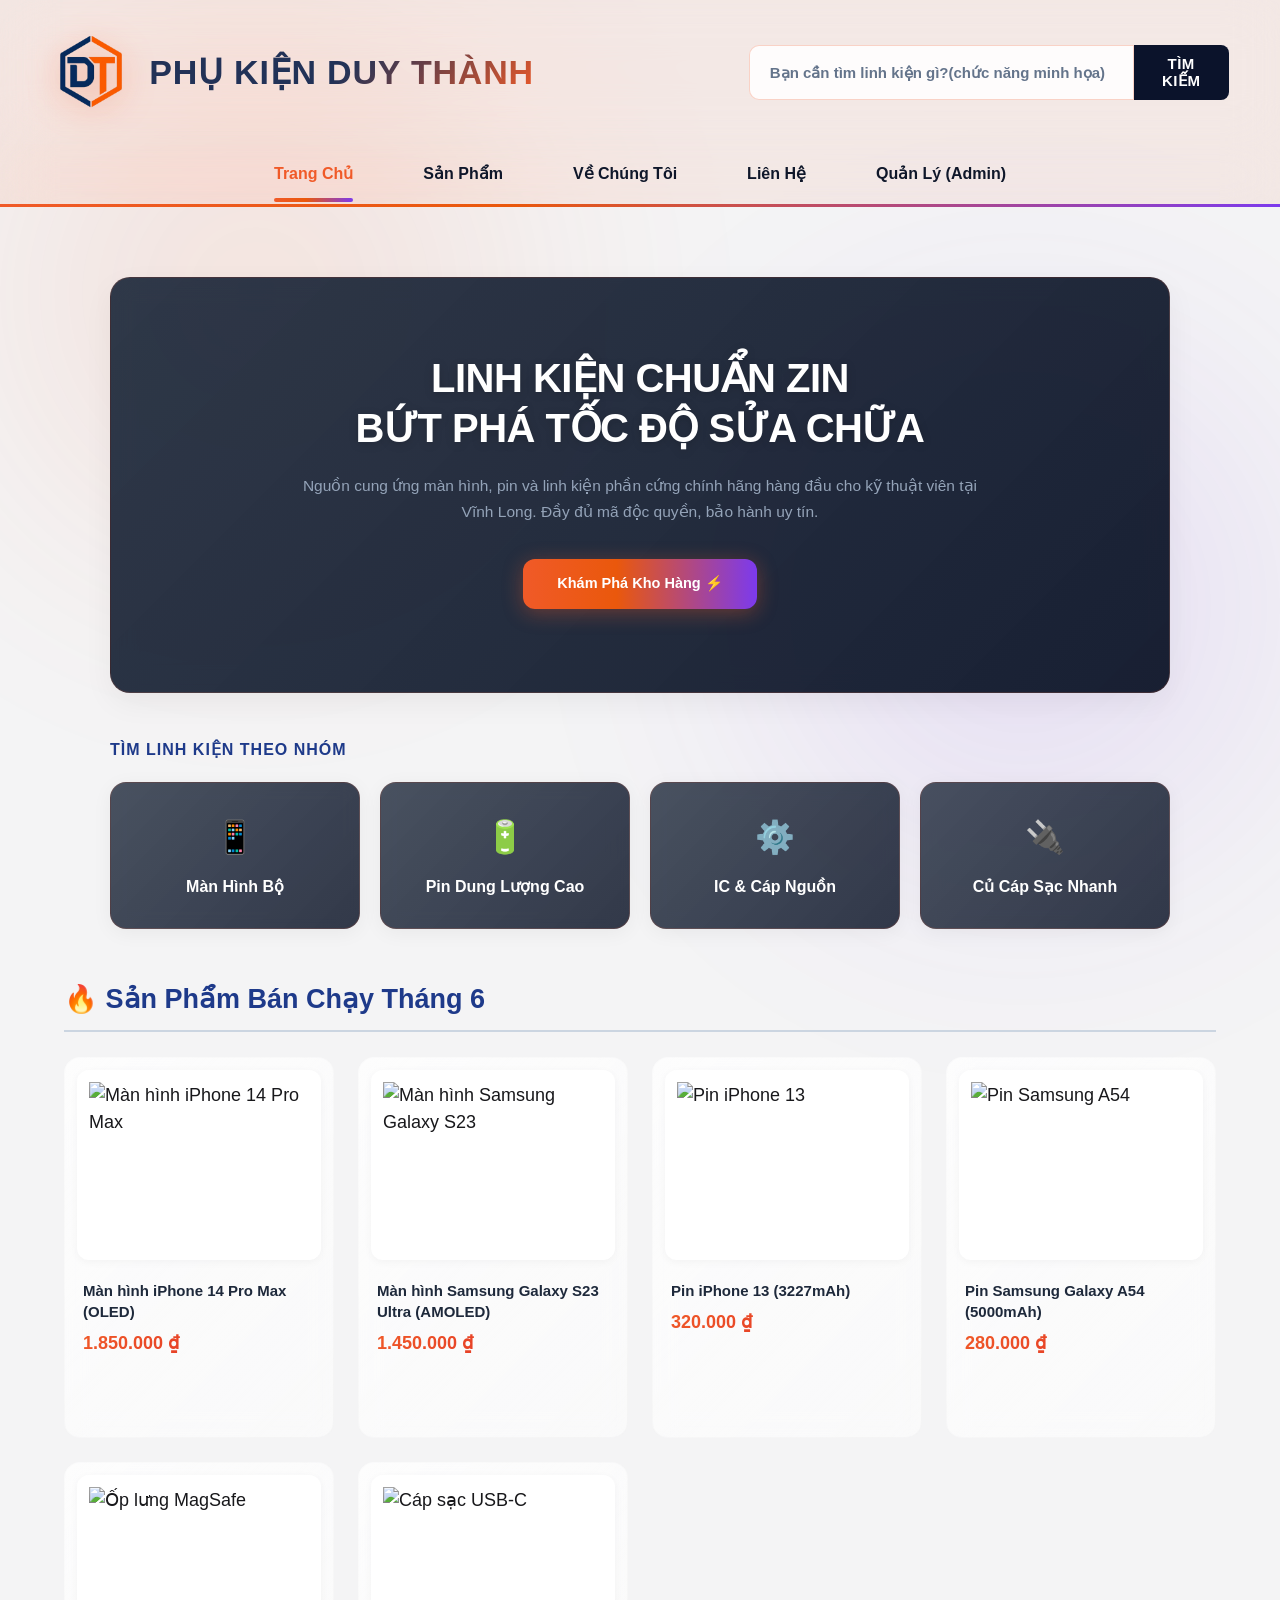
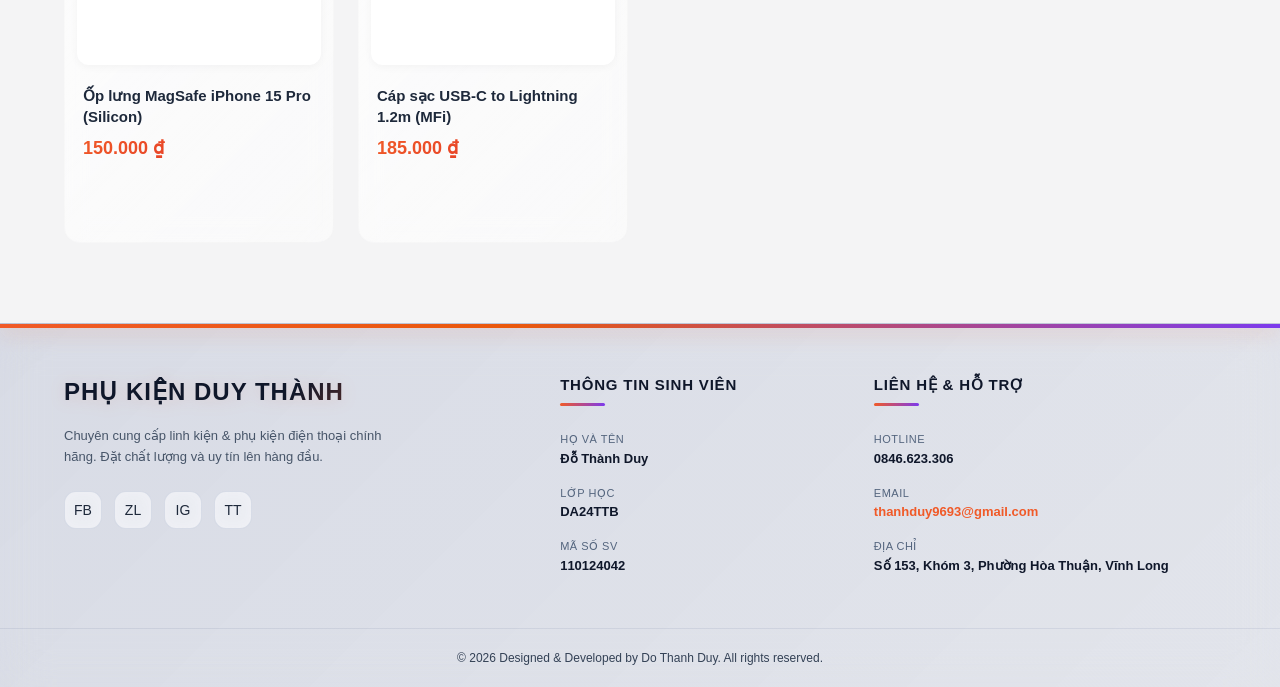
==== commit d54fe0da: "Hoàn thành giao diện và cập nhật các file html css" ====
--- a/index.html
+++ b/index.html
@@ -3,7 +3,7 @@
 <head>
     <meta charset="UTF-8">
     <meta name="viewport" content="width=device-width, initial-scale=1.0">
-    <title>PhoneParts Studio - Chuyên Linh Kiện Điện Thoại</title>
+    <title>PHỤ KIỆN DUY THÀNH - Chuyên Linh Kiện Điện Thoại</title>
     <link rel="stylesheet" href="css/style.css">
 </head>
 <body>
@@ -18,13 +18,15 @@
         </div>
 
         <div class="search-box">
-            <input type="text" placeholder="Bạn cần tìm linh kiện gì?">
-            <button class="btn-search">
+            <input type="text" placeholder="Bạn cần tìm linh kiện gì?(chức năng minh họa)">
+            <!-- THÊM dòng onclick vào nút bấm này -->
+            <button class="btn-search" onclick="alert('Hiện tại không tìm thấy sản phẩm phù hợp!')">
                 Tìm kiếm
             </button>
         </div>
     </div>
 </header>
+
 
     <nav>
         <div class="container">
@@ -38,9 +40,52 @@
         </div>
     </nav>
 
-    <main class="container">
-        
-        <h2 style="color: #1e3a8a; border-bottom: 2px solid #cbd5e1; padding-bottom: 10px; margin-bottom: 25px;">🔥 Sản Phẩm Nổi Bật</h2>
+   <main class="container">
+    
+    <!-- ==========================================================================
+        1. KHỐI BANNER CHÍNH (HERO BANNER GLASS) - ĐÃ BO GÓC & ĐỔI LINK TRANG SẢN PHẨM
+    =========================================================================== -->
+    <section class="hero-banner-section" style="margin-bottom: 45px;">
+        <div class="hero-banner-inside">
+            <h2 class="hero-main-title">LINH KIỆN CHUẨN ZIN <br> BỨT PHÁ TỐC ĐỘ SỬA CHỮA</h2>
+            <p class="hero-desc">Nguồn cung ứng màn hình, pin và linh kiện phần cứng chính hãng hàng đầu cho kỹ thuật viên tại Vĩnh Long. Đầy đủ mã độc quyền, bảo hành uy tín.</p>
+            <a href="html/san-pham.html" class="btn-hero-cta">Khám Phá Kho Hàng ⚡</a>
+
+
+        </div>
+    </section>
+
+
+    <!-- ==========================================================================
+         2. KHỐI DANH MỤC NHANH (QUICK CATEGORIES GRID) - Giúp thợ tìm hàng nhanh
+    =========================================================================== -->
+    <section class="quick-cat-section" style="margin-bottom: 50px;">
+        <h3 class="home-section-title" style="color: #1e3a8a; font-size: 16px; font-weight: 800; text-transform: uppercase; letter-spacing: 1px; margin-bottom: 20px;">Tìm Linh Kiện Theo Nhóm</h3>
+        <div class="quick-cat-grid">
+            <a href="html/san-pham.html" class="cat-glass-box">
+                <span class="cat-emoji">📱</span>
+                <h4>Màn Hình Bộ</h4>
+            </a>
+            <a href="html/san-pham.html" class="cat-glass-box">
+                <span class="cat-emoji">🔋</span>
+                <h4>Pin Dung Lượng Cao</h4>
+            </a>
+            <a href="html/san-pham.html" class="cat-glass-box">
+                <span class="cat-emoji">⚙️</span>
+                <h4>IC & Cáp Nguồn</h4>
+            </a>
+            <a href="html/san-pham.html" class="cat-glass-box">
+                <span class="cat-emoji">🔌</span>
+                <h4>Củ Cáp Sạc Nhanh</h4>
+            </a>
+        </div>
+    </section>
+
+    <!-- ==========================================================================
+         3. KHỐI SẢN PHẨM BÁN CHẠY (Thêm id để nút bấm Banner cuộn mượt xuống đây)
+    =========================================================================== -->
+    <section id="product-hot-section">
+        <h2 style="color: #1e3a8a; border-bottom: 2px solid #cbd5e1; padding-bottom: 10px; margin-bottom: 25px;">🔥 Sản Phẩm Bán Chạy Tháng 6</h2>
 
         <div class="product-grid">
             <div class="card">
@@ -97,7 +142,9 @@
                 </div>
             </div>
         </div>
-    </main>
+    </section>
+</main>
+
 
 <footer class="main-footer">
     <div class="footer-container">
@@ -105,10 +152,11 @@
             <h3 class="footer-logo-text">PHỤ KIỆN DUY THÀNH</h3>
             <p class="footer-slogan">Chuyên cung cấp linh kiện & phụ kiện điện thoại chính hãng. Đặt chất lượng và uy tín lên hàng đầu.</p>
             <div class="social-links">
-                <a href="#" title="Facebook">FB</a>
-                <a href="#" title="Zalo">ZL</a>
-                <a href="#" title="Instagram">IG</a>
-                <a href="#" title="TikTok">TT</a>
+                <!-- ĐÃ SỬA: Chèn liên kết trang cá nhân của bạn + Mở tab mới khi click -->
+                <a href="http://facebook.com/tkszry" target="_blank" rel="noopener noreferrer" title="Facebook">FB</a>
+                <a href="https://zalo.me" target="_blank" rel="noopener noreferrer" title="Zalo">ZL</a>
+                <a href="https://www.instagram.com/_thnhrj.dt?igsh=eWxtN2J1NXJzdHN6" target="_blank" rel="noopener noreferrer" title="Instagram">IG</a>
+                <a href="https://www.tiktok.com/@dodododo36206?_r=1&_t=ZS-970GPPRVYRe" target="_blank" rel="noopener noreferrer" title="TikTok">TT</a>
             </div>
         </div>
 
@@ -126,8 +174,7 @@
             <ul class="footer-list">
                 <li><span>Hotline</span> <strong>0846.623.306</strong></li>
                 <li><span>Email</span> <a href="mailto:thanhduy9693@gmail.com">thanhduy9693@gmail.com</a></li>
-                <li><span>Địa chỉ</span> <strong>Nhà Trọ 153, Khóm 3, Phường Hòa Thuận, Vĩnh Long</strong></li>
-            </ul>
+                <li><span>Địa chỉ</span> <strong> Số 153, Khóm 3, Phường Hòa Thuận, Vĩnh Long</strong></li>            </ul>
         </div>
     </div>
     
@@ -135,6 +182,7 @@
         <p>© 2026 Designed & Developed by Do Thanh Duy. All rights reserved.</p>
     </div>
 </footer>
+
 
 <div id="adminModal" class="modal-admin">
 
--- a/css/style.css
+++ b/css/style.css
@@ -5,16 +5,33 @@
     --chroma-gradient: linear-gradient(135deg, #F05A28, #7C3AED);
     --price-gradient: linear-gradient(135deg, #F05A28, #EF4444);
 }
-* { margin: 0; padding: 0; box-sizing: border-box; }
-
+
+/* SỬA TẠI ĐÂY: Tăng kích thước cơ sở lên hẳn 18px để ép toàn trang to lên */
+html, body {
+    font-size: 18px !important; 
+}
+
+/* Đảm bảo tất cả các thẻ kế thừa cỡ chữ to một cách đồng bộ */
+* { 
+    margin: 0; 
+    padding: 0; 
+    box-sizing: border-box; 
+}
 
 body {
-    font-family: 'Inter', 'Segoe UI', sans-serif;
-    background: #F4F4F5; /* Xám trắng siêu nhẹ */
+    /* Áp dụng Be Vietnam Pro làm font chữ chủ đạo */
+    font-family: 'Be Vietnam Pro', -apple-system, BlinkMacSystemFont, "Segoe UI", Roboto, Helvetica, Arial, sans-serif;
+    background: #F4F4F5; 
     color: #18181B; 
-    line-height: 1.6;
+    
+    /* Điều chỉnh line-height vừa vặn để chữ to không bị dính dòng */
+    line-height: 1.5; 
     position: relative;
     overflow-x: hidden;
+    
+    -webkit-font-smoothing: antialiased;
+    -moz-osx-font-smoothing: grayscale;
+    text-rendering: optimizeLegibility;
 }
 
 body::before, body::after {
@@ -24,7 +41,7 @@
     height: 60vw;
     border-radius: 50%;
     filter: blur(120px);
-    opacity: 0.15; /* Chỉnh mờ tối đa nhưng vẫn cảm nhận được khối màu */
+    opacity: 0.15; 
     z-index: -1;
     pointer-events: none;
 }
@@ -38,11 +55,6 @@
     bottom: -10%; right: -10%;
     background: radial-gradient(circle, #7C3AED 0%, transparent 70%);
 }
-
-
-
-
-
 
 
 
@@ -58,7 +70,235 @@
 
 
 
-
+/* ==========================================================================
+   1. HOMEPAGE: BANNER HERO GLASSMOPHISM (ĐÃ SỬA LỖI HOVER & SAFARI)
+========================================================================== */
+
+.hero-banner-section {
+    max-width: 1200px;
+    margin: 40px auto 45px auto;
+    width: 92%;
+    border-radius: 20px; 
+    
+    background: linear-gradient(135deg, rgba(30, 41, 59, 0.92) 0%, rgba(15, 23, 42, 0.96) 100%);
+    backdrop-filter: blur(12px);
+    -webkit-backdrop-filter: blur(12px);
+    
+    padding: 75px 0;
+    text-align: center;
+    border: 1px solid rgba(240, 90, 40, 0.15); 
+    position: relative;
+    overflow: hidden; 
+    isolation: isolate; /* Ép bo tròn góc chạy mượt, không lỗi tràn viền trên iPhone/Safari */
+    
+    box-shadow: 0 10px 30px rgba(0, 0, 0, 0.05);
+    transition: all 0.4s cubic-bezier(0.16, 1, 0.3, 1);
+}
+
+.hero-banner-section:hover {
+    transform: translateY(-4px);
+    border-color: rgba(240, 90, 40, 0.3);
+    box-shadow: 0 20px 40px rgba(240, 90, 40, 0.04);
+}
+
+.hero-banner-inside {
+    max-width: 740px;
+    margin: 0 auto;
+    padding: 0 24px;
+}
+
+.hero-main-title {
+    font-size: 40px;
+    font-weight: 800;
+    color: #FFFFFF;
+    line-height: 1.25;
+    letter-spacing: -0.5px;
+    margin-bottom: 20px;
+    text-shadow: 0 2px 10px rgba(0,0,0,0.2);
+}
+
+.hero-desc {
+    font-size: 15.5px;
+    color: #94A3B8;
+    line-height: 1.65;
+    margin-bottom: 35px;
+}
+
+/* NÚT BẤM KÊU GỌI HÀNH ĐỘNG CÔNG NGHỆ CAO */
+.btn-hero-cta {
+    display: inline-block;
+    background: linear-gradient(90deg, #F05A28 0%, #EA580C 40%, #7C3AED 100%);
+    color: white !important; /* Ép màu chữ luôn trắng, không bị màu tím mặc định của thẻ a */
+    text-decoration: none;
+    padding: 14px 34px;
+    font-size: 14.5px;
+    font-weight: 700;
+    border-radius: 12px;
+    box-shadow: 0 4px 20px rgba(240, 90, 40, 0.35);
+    position: relative;
+    overflow: hidden; 
+    transition: all 0.4s cubic-bezier(0.16, 1, 0.3, 1);
+}
+
+/* Hiệu ứng dải sáng quét laser chéo */
+.btn-hero-cta::before {
+    content: '';
+    position: absolute;
+    top: 0;
+    left: -100%;
+    width: 50%;
+    height: 100%;
+    background: linear-gradient(
+        90deg,
+        rgba(255, 255, 255, 0) 0%,
+        rgba(255, 255, 255, 0.4) 50%,
+        rgba(255, 255, 255, 0) 100%
+    );
+    transform: skewX(-25deg); 
+    transition: left 0.6s ease-in-out; /* Giữ cố định thuộc tính chuyển động tại đây */
+}
+
+.btn-hero-cta:hover {
+    transform: translateY(-3px) scale(1.02);
+    box-shadow: 0 8px 25px rgba(240, 90, 40, 0.55);
+    filter: brightness(1.05);
+}
+
+.btn-hero-cta:hover::before {
+    left: 200%;
+}
+
+
+/* ==========================================================================
+   2. KHỐI DANH MỤC NHANH (QUICK CATEGORIES GRID) - SỬA LỖI BỊ XẾP DỌC
+========================================================================== */
+
+.quick-cat-section {
+    max-width: 1200px;
+    margin: 0 auto 50px auto;
+    width: 92%;
+}
+
+/* Kích hoạt chế độ lưới chia thành 4 cột nằm ngang bằng nhau */
+.quick-cat-grid {
+    display: grid;
+    grid-template-columns: repeat(4, 1fr);
+    gap: 20px;
+}
+
+/* Tạo giao diện hộp kính mờ cho từng ô danh mục */
+.cat-glass-box {
+    display: flex;
+    flex-direction: column;
+    align-items: center;
+    justify-content: center;
+    padding: 30px 20px;
+    
+    background: linear-gradient(135deg, rgba(30, 41, 59, 0.8) 0%, rgba(15, 23, 42, 0.85) 100%);
+    backdrop-filter: blur(10px);
+    -webkit-backdrop-filter: blur(10px);
+    border: 1px solid rgba(240, 90, 40, 0.15); /* Viền cam nhẹ đồng bộ với banner */
+    border-radius: 16px;
+    
+    text-decoration: none !important; /* Xóa bỏ hoàn toàn gạch chân màu tím */
+    text-align: center;
+    box-shadow: 0 4px 20px rgba(0, 0, 0, 0.05);
+    transition: all 0.3s cubic-bezier(0.16, 1, 0.3, 1);
+}
+
+.cat-emoji {
+    font-size: 32px;
+    margin-bottom: 15px;
+    display: inline-block;
+    transition: transform 0.3s ease;
+}
+
+.cat-glass-box h4 {
+    margin: 0;
+    font-size: 16px;
+    font-weight: 700;
+    color: #FFFFFF !important; /* Ép chữ tiêu đề chuyển sang màu trắng */
+    line-height: 1.4;
+}
+
+/* Hiệu ứng tương tác sinh động khi thợ rê chuột chọn nhóm hàng */
+.cat-glass-box:hover {
+    transform: translateY(-5px);
+    border-color: rgba(240, 90, 40, 0.45);
+    box-shadow: 0 12px 30px rgba(240, 90, 40, 0.15);
+    background: linear-gradient(135deg, rgba(30, 41, 59, 0.9) 0%, rgba(15, 23, 42, 0.95) 100%);
+}
+
+.cat-glass-box:hover .cat-emoji {
+    transform: scale(1.15) rotate(5deg); /* Làm icon to lên và nghiêng nhẹ */
+}
+
+
+/* ==========================================================================
+   3. RESPONSIVE (TỰ ĐỘNG CO GIÃN THEO MÀN HÌNH ĐIỆN THOẠI/TABLET)
+========================================================================== */
+
+@media (max-width: 992px) {
+    /* Trên iPad / Máy tính bảng: Tự động gom lại thành lưới 2 hàng x 2 cột */
+    .quick-cat-grid {
+        grid-template-columns: repeat(2, 1fr);
+        gap: 15px;
+    }
+}
+
+@media (max-width: 768px) {
+    /* Co nhỏ Banner chính khi xem trên điện thoại */
+    .hero-banner-section { 
+        width: 95%; 
+        padding: 55px 0; 
+        margin-top: 20px; 
+    }
+    .hero-main-title { font-size: 28px; }
+    .hero-desc { font-size: 14px; }
+}
+
+@media (max-width: 480px) {
+    /* Trên điện thoại dọc nhỏ: Tối ưu kích thước chữ danh mục để không bị tràn */
+    .cat-glass-box {
+        padding: 20px 11px;
+    }
+    .cat-glass-box h4 {
+        font-size: 13.5px;
+    }
+    .cat-emoji {
+        font-size: 26px;
+        margin-bottom: 10px;
+    }
+}
+
+/* ==========================================================================
+   HIỆU ỨNG HIỂN THỊ TRANG MƯỢT MÀ THUẦN CSS (ĐÃ SỬA LỖI TRẮNG FOOTER)
+========================================================================== */
+
+/* Trả lại thuộc tính hiển thị mặc định cho body để không bị lỗi khoảng trắng */
+body {
+    overflow-x: hidden;
+    margin: 0;
+    padding: 0;
+}
+
+/* Định nghĩa hiệu ứng mờ dần và lướt nhẹ lên trên */
+@keyframes cssFadeInPage {
+    0% {
+        opacity: 0;
+        transform: translateY(12px);
+    }
+    100% {
+        opacity: 1;
+        transform: translateY(0);
+    }
+}
+
+/* Áp dụng hiệu ứng riêng cho lớp bọc nội dung trang web */
+.page-wrapper-animate {
+    opacity: 0;
+    animation: cssFadeInPage 0.4s cubic-bezier(0.25, 1, 0.5, 1) forwards;
+}
 
 
 
@@ -126,7 +366,7 @@
     font-weight: 900; 
     text-transform: uppercase;
     /* Giữ chữ xám đen để tương phản tốt trên nền kính sáng, vuốt cam cháy rực rỡ ở đuôi */
-    background: linear-gradient(135deg, #0F172A 50%, #F05A28 100%); 
+    background: linear-gradient(135deg, #223257 50%, #F05A28 100%); 
     -webkit-background-clip: text;
     -webkit-text-fill-color: transparent;
     margin: 0; 
@@ -290,7 +530,6 @@
 
 
 
-
 /* ==========================================================================
    CARD SẢN PHẨM: White Glassmorphism Hoàn Toàn Hòa Quyện Với Background
 ========================================================================= */
@@ -308,15 +547,15 @@
 }
 
 .card {
-    /* SỬA LỖI CỐT LÕI: Hạ độ đục từ 0.75 xuống 0.45 để card trong suốt, nhìn xuyên thấu dải màu nền phía sau */
+    /* Hạ độ đục xuống 0.45 để card trong suốt, nhìn xuyên thấu dải màu nền phía sau */
     background: linear-gradient(rgba(255, 255, 255, 0.45), rgba(255, 255, 255, 0.45)) padding-box,
                 linear-gradient(135deg, rgba(255, 255, 255, 0.6), rgba(255, 255, 255, 0.1)) border-box;
-    /* Tăng độ mờ thấu kính sâu hơn từ 6px lên 12px để lớp kính mịn màng, cao cấp */
+    /* Tăng độ mờ thấu kính sâu 12px để lớp kính mịn màng, cao cấp */
     backdrop-filter: blur(12px); 
     -webkit-backdrop-filter: blur(12px);
     
     border: 1px solid transparent; 
-    /* TĂNG BO GÓC: Đẩy từ 12px lên 16px giúp card mềm mại, match hoàn hảo với hình ảnh tổng thể */
+    /* Đẩy bo góc lên 16px giúp card mềm mại, match hoàn hảo với hình ảnh tổng thể */
     border-radius: 16px; 
     
     display: flex; 
@@ -328,19 +567,37 @@
 
 .card:hover {
     transform: translateY(-6px);
-    /* Khi hover: Chỉ nâng nhẹ độ sáng kính lên 0.65 (thay vì 0.9 đặc khú) để vẫn giữ hiệu ứng xuyên thấu */
+    /* Khi hover: Chỉ nâng nhẹ độ sáng kính lên 0.65 để vẫn giữ hiệu ứng xuyên thấu */
     background: linear-gradient(rgba(255, 255, 255, 0.65), rgba(255, 255, 255, 0.65)) padding-box,
                 var(--chroma-gradient) border-box; /* Viền chạy dải màu Chroma mượt mà */
     box-shadow: 0 12px 30px rgba(240, 90, 40, 0.12); /* Bóng phát sáng mờ màu cam dịu mắt */
 }
 
-/* SỬA LỖI HIỂN THỊ ẢNH: Đổi từ object-fit: cover sang contain để ảnh linh kiện không bị mất góc thô cứng */
+/* 🛠 ĐÃ SỬA THEO GIẢI PHÁP 1: Ép nền trắng 100% để xóa vết vuông của ảnh gốc */
 .card img { 
-    width: 100%; 
-    height: 200px; 
-    object-fit: contain; 
-    padding: 15px 15px 0 15px; /* Thêm padding quanh ảnh để tạo khoảng trống kính mờ bọc quanh sản phẩm */
-    background: transparent;
+    width: calc(100% - 24px); /* Thu nhỏ chiều rộng lại một chút để tạo khoảng cách đều với viền card */
+    height: 190px; 
+    object-fit: contain; /* Giữ nguyên tỉ lệ để ảnh linh kiện không bị mất góc thô cứng */
+    
+    margin: 12px auto 0 auto; /* Căn đều ảnh lọt lòng vào giữa phần trên của card */
+    padding: 12px; /* Tạo khoảng trống an toàn xung quanh sản phẩm */
+    
+    /* ĐỒI MỚI: Màu trắng đặc 100% tiệp hoàn hảo, biến ranh giới vuông của ảnh gốc thành vô hình */
+    background: #FFFFFF; 
+    
+    /* Bo góc 12px tương thích mượt mà với độ cong 16px của vỏ card ngoài */
+    border-radius: 12px; 
+    
+    /* Đổ bóng mịn để tách biệt khối ảnh trắng đục ra khỏi lớp nền kính mờ */
+    box-shadow: 0 2px 8px rgba(0, 0, 0, 0.04);
+    
+    transition: all 0.4s ease;
+}
+
+/* Hiệu ứng zoom nhẹ hình ảnh linh kiện khi người dùng hover vào card */
+.card:hover img {
+    background: #FFFFFF; /* Giữ nguyên nền trắng đặc khi hover */
+    transform: scale(1.02); /* Phóng to nhẹ siêu mượt */
 }
 
 .card-body { 
@@ -376,12 +633,13 @@
     background: var(--chroma-gradient); 
     color: white;
     border: none; 
-    border-radius: 10px; /* Tăng bo góc nút lên 10px đồng bộ với card */
+    border-radius: 10px; /* Bo góc nút lên 10px đồng bộ với card */
     padding: 12px 15px; /* Tăng độ dày nút bấm cho đầm tay */
     font-size: 14px;
     font-weight: bold; 
     cursor: pointer;
-    /* Trạng thái mặc định: Giữ nguyên logic ẩn trượt từ dưới lên cực hay của bạn */
+    
+    /* Trạng thái mặc định: Logic ẩn trượt từ dưới lên cực mượt */
     opacity: 0; 
     visibility: hidden; 
     transform: translateY(15px);
@@ -673,6 +931,7 @@
     border:1px solid #cbd5e1; 
     padding:12px 10px;
     text-align:center;
+    vertical-align: middle; /* Căn giữa nội dung theo chiều dọc */
 }
 
 table th{
@@ -684,6 +943,29 @@
     letter-spacing: 0.5px;
 }
 
+/* SỬA LỖI CỐT LÕI: Định vị chiều rộng cho 3 cột cuối không bao giờ bị bóp nhỏ */
+table th:nth-last-child(3) { width: 140px; } /* Cột Giá bán */
+table th:nth-last-child(2) { width: 130px; } /* Cột Trạng thái */
+table th:nth-last-child(1) { width: 160px; } /* Cột Hành động */
+
+/* Đảm bảo dữ liệu ở các ô td của 3 cột này luôn nằm trên một hàng ngang */
+table td:nth-last-child(3),
+table td:nth-last-child(2) {
+    white-space: nowrap; /* Ép chữ không bao giờ được nhảy dòng */
+}
+
+/* SỬA LỖI NÚT BẤM: Ép 2 nút Sửa và Ẩn/Hiện xếp hàng ngang, cách nhau ra */
+table td:nth-last-child(1) {
+    white-space: nowrap;
+}
+
+/* Tìm đến thẻ div bọc quanh 2 nút (hoặc chính ô td chứa nút) để dàn hàng ngang */
+table td button, table td .btn, table td a {
+    display: inline-block;
+    margin: 0 4px !important; /* Tạo khoảng cách trống giữa 2 nút trái và phải */
+    vertical-align: middle;
+}
+
 table tr:hover {
     background-color: #f8fafc; /* Hover nhẹ nhàng cho dòng */
 }
@@ -698,10 +980,12 @@
 
 /* Bổ sung class Badge (Nhãn trạng thái) để bảng đẹp hơn */
 .badge {
-    padding: 5px 10px;
+    display: inline-block; /* Đổi sang inline-block để padding hoạt động chuẩn */
+    padding: 6px 14px;     /* Nới rộng khoảng đệm cho nhãn thoáng */
     border-radius: 20px;
     font-size: 12px;
     font-weight: bold;
+    white-space: nowrap;   /* Chống nhảy dòng chữ Đang bán */
 }
 .badge-active {
     background: #dcfce7;
@@ -728,7 +1012,6 @@
 
 
 
-
 /* ==========================================================================
 FOOTER: Liquid Glass Tone Xanh Navy Trong Suốt Pha Lê (Đồng Bộ Header)
 ========================================================================== */
@@ -736,22 +1019,19 @@
 .main-footer {
     position: relative;
     
-    /* THAY ĐỔI: Sử dụng mã màu Navy hoàng gia (14, 42, 107) với độ trong suốt tinh khiết (0.12) */
-    /* Kết hợp lớp phủ hạt mịn ánh kính pha lê mờ phía sau */
+    /* Giữ hệ màu xanh Navy hoàng gia pha lê trong vắt */
     background: linear-gradient(135deg, rgba(14, 42, 107, 0.12) 0%, rgba(20, 50, 120, 0.08) 100%),
                 linear-gradient(45deg, rgba(255,255,255,0.01) 25%, transparent 25%, transparent 50%, rgba(255,255,255,0.01) 50%, rgba(255,255,255,0.01) 75%, transparent 75%, transparent);
     background-size: 100% 100%, 4px 4px; 
     
-    /* Tăng cường bộ lọc bão hòa màu để kéo ánh sáng xanh Navy lên rực rỡ và trong vắt */
     backdrop-filter: blur(24px) saturate(180%);
     -webkit-backdrop-filter: blur(24px) saturate(180%);
     
     color: #1E293B;            
-    padding: 50px 0 40px 0;       
+    /* SỬA: Bỏ padding đáy ở đây để dải bản quyền dính sát xuống mép cuối cùng của khối kính */
+    padding: 50px 0 0 0;       
     margin-top: 50px;    
-    font-family: 'Inter', 'Segoe UI', sans-serif;
     overflow: hidden;
-    /* Viền trên ánh Navy nhẹ pha Cam liên kết chặt chẽ với hệ thống màu */
     border-top: 1px solid rgba(14, 42, 107, 0.15); 
 }
 
@@ -775,7 +1055,7 @@
     max-width: 1200px;
     margin: 0 auto;
     align-items: start;
-    padding-bottom: 15px; 
+    padding-bottom: 35px; /* SỬA: Tăng lại khoảng cách dưới các cột tạo khoảng thoáng với dòng bản quyền */
 }
 
 /* Phần Thương hiệu */
@@ -799,7 +1079,7 @@
     color: #475569;          
 }
 
-/* Nút mạng xã hội - Khối kính trắng đục bắt sáng nhẹ */
+/* Nút mạng xã hội */
 .social-links {
     display: flex;
     gap: 12px;
@@ -870,7 +1150,7 @@
 
 .footer-list li span {
     font-size: 11px;
-    color: #54657E; /* Đậm hơn 1 chút để tương phản tốt trên nền pha lê */          
+    color: #54657E;          
     text-transform: uppercase;
     letter-spacing: 0.5px;
     margin-bottom: 2px;
@@ -897,31 +1177,35 @@
 
 /* Dải màu Bottom Bar (Bản quyền) */
 .footer-bottom {
-    /* THAY ĐỔI: Hòa trộn sắc Navy trong suốt dịu mắt, đồng bộ hoàn hảo với thân trên */
-    background: rgba(14, 42, 107, 0.05); 
-    backdrop-filter: blur(10px);
-    -webkit-backdrop-filter: blur(10px);
+    /* SỬA: Chuyển background về trong suốt hoàn toàn để hòa làm một với tấm kính lớn phía trên */
+    background: transparent; 
+    /* SỬA: Xóa bỏ thuộc tính backdrop-filter riêng ở đây vì khối bao ngoài đã có rồi */
+    backdrop-filter: none;
+    -webkit-backdrop-filter: none;
+    
     text-align: center;
-    padding: 16px 0; 
+    padding: 20px 0; 
+    /* Đường viền kẻ ngang cực mảnh tinh tế để chia tách dòng bản quyền */
     border-top: 1px solid rgba(14, 42, 107, 0.08); 
 }
 
 .footer-bottom p {
     margin: 0;
     font-size: 12px;
-    color: #475569;            
+    /* SỬA: Làm đậm chữ bản quyền một chút để dễ đọc trên nền kính Navy */
+    color: #334155;            
 }
 
 /* Responsive di động */
 @media (max-width: 768px) {
     .main-footer {
         padding-top: 35px;
-        padding-bottom: 25px; 
     }
     .main-footer .footer-container {
         grid-template-columns: 1fr;
         gap: 25px; 
         text-align: center;
+        padding-bottom: 25px;
     }
     .footer-heading::after {
         left: 50%;
@@ -937,6 +1221,7 @@
         align-items: center;
     }
 }
+
 
 
 
@@ -1079,41 +1364,401 @@
 
 
 /* =======================================================
-   POPUP ĐĂNG NHẬP ADMIN
+   POPUP ĐĂNG NHẬP ADMIN (ĐÃ SỬA LỖI LỆCH VỊ TRÍ)
 ======================================================= */
 
 .modal-admin {
     display: none;
-    position: fixed;
-    inset: 0;
-    background: rgba(0,0,0,0.5);
+    position: fixed !important; /* Dùng !important để chặn mọi mã JS hoặc CSS khác ghi đè */
+    top: 0 !important;
+    left: 0 !important;
+    width: 100vw !important;  /* Bao phủ chuẩn 100% chiều rộng màn hình */
+    height: 100vh !important; /* Bao phủ chuẩn 100% chiều cao màn hình */
+    background: rgba(15, 23, 42, 0.6) !important; /* Đổi sang màu tối mờ đồng bộ giao diện kính */
+    backdrop-filter: blur(4px); /* Thêm hiệu ứng mờ nhẹ nền phía sau khi hiện popup */
+    
+    /* Kích hoạt Flexbox để ép nội dung vào chính giữa */
+    display: flex; 
     justify-content: center;
     align-items: center;
-    z-index: 9999;
+    z-index: 999999 !important; /* Đảm bảo luôn nằm trên cùng các sản phẩm */
+}
+
+/* Thêm quy tắc ẩn mặc định chuẩn bằng CSS */
+.modal-admin[style*="display: none"], 
+.modal-admin:not([style*="display: flex"]) {
+    display: none !important;
 }
 
 .modal-content-admin {
     background: #fff;
     padding: 25px;
     width: 350px;
-    border-radius: 10px;
-    box-shadow: 0 4px 15px rgba(0,0,0,0.2);
+    border-radius: 12px; /* Bo góc mượt hơn cho đồng bộ */
+    box-shadow: 0 20px 25px -5px rgba(0, 0, 0, 0.1), 0 10px 10px -5px rgba(0, 0, 0, 0.04);
+    
+    /* Chống phân rã layout: Đảm bảo hộp thoại luôn cố định kích thước ở trung tâm */
+    position: relative; 
+    margin: auto; 
 }
 
 .modal-content-admin h3 {
+    margin-top: 0;
     margin-bottom: 15px;
     color: #1e293b;
+    font-size: 18px;
+    font-weight: 700;
 }
 
 .modal-content-admin input {
     width: 100%;
-    padding: 10px;
+    padding: 11px 12px;
     margin-bottom: 15px;
     border: 1px solid #cbd5e1;
     border-radius: 6px;
+    box-sizing: border-box; /* Đảm bảo padding không làm phình kích thước ô input */
 }
 
 .modal-buttons {
     display: flex;
     justify-content: space-between;
-}+    gap: 10px; /* Tạo khoảng cách nhỏ giữa 2 nút */
+}
+
+
+
+
+
+
+
+
+
+/* ==========================================================================
+   PAGE: GIỚI THIỆU - PHONG CÁCH TẠP CHÍ & TỐI GIẢN (NÂNG CẤP ĐỘ NỔI BẬT & HOVER EFFECT)
+========================================================================== */
+
+/* Khung layout chung thoáng đãng */
+.editorial-about-layout {
+    max-width: 1050px;
+    margin: 80px auto;
+    padding: 0 24px;
+    /* Ép màu chữ mặc định toàn trang tối đậm đà để hiện rõ mồn một */
+    color: #0F172A; 
+    font-size: 16px;
+}
+
+/* 1. Thiết kế khối Hero tiêu đề đỉnh đầu */
+.editorial-hero {
+    text-align: center;
+    margin-bottom: 70px;
+    /* Thêm tấm kính mờ siêu nhẹ lọt lòng bọc lấy phần tiêu đề để không bị chìm vào nền */
+    background: rgba(255, 255, 255, 0.25);
+    backdrop-filter: blur(10px);
+    -webkit-backdrop-filter: blur(10px);
+    border: 1px solid rgba(255, 255, 255, 0.4);
+    padding: 40px;
+    border-radius: 20px;
+    
+    /* HIỆU ỨNG: Khai báo hiệu ứng chuyển động mượt mà cho khối */
+    box-shadow: 0 4px 20px rgba(0, 0, 0, 0.01);
+    transition: all 0.4s cubic-bezier(0.16, 1, 0.3, 1);
+}
+
+/* HOVER HERO: Khối nhấc nhẹ lên, ánh viền trắng sáng hơn và đổ bóng mịn */
+.editorial-hero:hover {
+    transform: translateY(-5px);
+    background: rgba(255, 255, 255, 0.35);
+    border-color: rgba(255, 255, 255, 0.7);
+    box-shadow: 0 20px 40px rgba(15, 23, 42, 0.04);
+}
+
+.editorial-tag {
+    font-size: 13px; /* Phóng to */
+    font-weight: 800;
+    color: #F05A28; /* Màu cam rực đặc trưng */
+    letter-spacing: 3px;
+    text-transform: uppercase;
+    display: block;
+    margin-bottom: 14px;
+}
+
+.editorial-main-title {
+    font-size: 46px; /* Phóng to tiêu đề thương hiệu cực đại */
+    font-weight: 800;
+    color: #020617; /* Đen sâu thẳm */
+    letter-spacing: -1px;
+    line-height: 1.1;
+    margin-bottom: 24px;
+}
+
+.editorial-lead-text {
+    font-size: 18px; /* Tăng từ 16px lên 18px đọc siêu dễ */
+    color: #334155; /* Đậm màu hơn để không bị mờ */
+    max-width: 760px;
+    margin: 0 auto 35px auto;
+    line-height: 1.6;
+}
+
+.editorial-divider-gradient {
+    width: 80px;
+    height: 4px;
+    background: linear-gradient(90deg, #F05A28, #7C3AED);
+    margin: 0 auto 35px auto;
+    border-radius: 2px;
+    transition: width 0.3s ease; /* Hiệu ứng giãn thanh line */
+}
+
+/* HOVER HERO làm thanh dải màu dài ra tinh tế */
+.editorial-hero:hover .editorial-divider-gradient {
+    width: 120px;
+}
+
+.editorial-commitments {
+    display: flex;
+    justify-content: center;
+    gap: 35px;
+}
+
+.commit-item {
+    font-size: 14px; /* Tăng cỡ chữ cam kết */
+    letter-spacing: 1px;
+    color: #020617;
+    transition: transform 0.3s ease, color 0.3s ease;
+}
+
+/* HOVER từng mục cam kết nhỏ tự nhảy nhẹ */
+.commit-item:hover {
+    transform: translateY(-2px);
+    color: #F05A28;
+}
+
+/* 2. Thiết kế khối nội dung bất đối xứng 2 cột */
+.editorial-grid-content {
+    display: grid;
+    grid-template-columns: 1fr 1.3fr;
+    gap: 50px;
+    margin-bottom: 80px;
+    padding: 45px 35px; /* Thêm đệm */
+    /* Phủ lớp kính mờ lỏng tinh khiết giúp đoạn văn tách nền hoàn toàn */
+    background: rgba(255, 255, 255, 0.35);
+    backdrop-filter: blur(12px);
+    -webkit-backdrop-filter: blur(12px);
+    border-radius: 20px;
+    border: 1px solid rgba(255, 255, 255, 0.5);
+    box-shadow: 0 4px 20px rgba(0, 0, 0, 0.01);
+    
+    /* HIỆU ỨNG MƯỢT MÀ KHỐI NỘI DUNG */
+    transition: all 0.4s cubic-bezier(0.16, 1, 0.3, 1);
+}
+
+/* HOVER KHỐI NỘI DUNG: Ánh lên sắc cam nhẹ ở viền thấu quang */
+.editorial-grid-content:hover {
+    transform: translateY(-4px);
+    border-color: rgba(240, 90, 40, 0.2);
+    box-shadow: 0 20px 40px rgba(240, 90, 40, 0.02);
+}
+
+.editorial-question {
+    font-size: 28px; /* Phóng to câu hỏi dẫn dắt thị giác */
+    font-weight: 800;
+    color: #020617; /* Đen sâu */
+    line-height: 1.3;
+    letter-spacing: -0.5px;
+}
+
+.editorial-paragraph {
+    font-size: 16.5px; /* Tăng kích thước chữ đoạn văn */
+    color: #1E293B; /* Xám đen đậm nét */
+    line-height: 1.8;
+    margin-bottom: 18px;
+}
+
+.editorial-paragraph strong {
+    color: #020617;
+    font-weight: 700;
+}
+
+/* 3. Khối danh mục sản phẩm số thứ tự lớn */
+.editorial-categories-section {
+    margin-bottom: 80px;
+    padding: 20px;
+}
+
+.editorial-section-title {
+    font-size: 16px; /* Tăng size */
+    font-weight: 800;
+    text-transform: uppercase;
+    color: #334155; /* Chữ tối màu hơn rõ rệt */
+    letter-spacing: 2px;
+    margin-bottom: 40px;
+}
+
+.editorial-categories-flex {
+    display: grid;
+    grid-template-columns: repeat(3, 1fr);
+    gap: 35px;
+}
+
+.category-text-block {
+    position: relative;
+    padding: 25px 20px;
+    /* Khối kính lọt lòng độc lập cho mỗi danh mục */
+    background: rgba(255, 255, 255, 0.4);
+    backdrop-filter: blur(8px);
+    -webkit-backdrop-filter: blur(8px);
+    border-radius: 16px;
+    border: 1px solid rgba(255, 255, 255, 0.6);
+    box-shadow: 0 2px 10px rgba(0,0,0,0.01);
+    transition: all 0.4s cubic-bezier(0.16, 1, 0.3, 1);
+}
+
+/* HOVER CARD DANH MỤC: Đổi viền cam rực rỡ và đẩy nhẹ khối lên */
+.category-text-block:hover {
+    transform: translateY(-6px);
+    background: #FFFFFF;
+    border-color: #F05A28; 
+    box-shadow: 0 15px 30px rgba(240, 90, 40, 0.06);
+}
+
+.block-num {
+    font-size: 14px; /* To hơn */
+    font-weight: 800;
+    color: #F05A28;
+    display: block;
+    margin-bottom: 12px;
+    font-family: monospace;
+    transition: transform 0.3s ease;
+}
+
+/* HOVER CARD làm con số nhảy nhẹ từ dưới lên */
+.category-text-block:hover .block-num {
+    transform: translateY(-2px);
+}
+
+.category-text-block h4 {
+    font-size: 19px; /* Phóng to tên danh mục */
+    font-weight: 800;
+    color: #020617;
+    margin-bottom: 12px;
+}
+
+.category-text-block p {
+    font-size: 15px; /* Phóng to mô tả chi tiết danh mục */
+    color: #334155;
+    line-height: 1.6;
+}
+
+/* 4. Khối trích dẫn Testimonial kiểu tạp chí nổi bật dứt khoát */
+.editorial-testimonial {
+    text-align: center;
+    max-width: 850px;
+    margin: 0 auto 80px auto;
+    position: relative;
+    padding: 40px;
+    background: rgba(255, 255, 255, 0.45);
+    backdrop-filter: blur(12px);
+    -webkit-backdrop-filter: blur(12px);
+    border-radius: 20px;
+    border: 1px solid rgba(255, 255, 255, 0.6);
+    
+    transition: all 0.4s cubic-bezier(0.16, 1, 0.3, 1);
+}
+
+/* HOVER KHỐI ĐÁNH GIÁ: Phát sáng ánh tím/cam mờ nhẹ huyền ảo dưới đáy */
+.editorial-testimonial:hover {
+    transform: translateY(-4px);
+    border-color: rgba(124, 58, 237, 0.2);
+    box-shadow: 0 20px 40px rgba(124, 58, 237, 0.03);
+}
+
+.quote-mark {
+    font-family: Georgia, serif;
+    font-size: 110px; /* Làm dấu nháy to hơn làm điểm nhấn */
+    color: rgba(240, 90, 40, 0.25); /* Tăng độ đậm màu cam thấu quang */
+    line-height: 1;
+    display: block;
+    height: 45px;
+    margin-bottom: 0px;
+    transition: transform 0.4s ease;
+}
+
+/* HOVER làm dấu nháy kép xoay hoặc lắc nhẹ */
+.editorial-testimonial:hover .quote-mark {
+    transform: scale(1.1) translateY(-2px);
+}
+
+.editorial-quote {
+    font-size: 24px; /* Đẩy kích thước lời trích lên cỡ lớn tạo chiều sâu */
+    font-style: italic;
+    font-weight: 600;
+    color: #020617; /* Đen đậm đà hiện rõ mồn một */
+    line-height: 1.6;
+    margin-bottom: 20px;
+}
+
+.editorial-author {
+    font-style: normal;
+    font-size: 15px; /* Tăng size tác giả */
+    font-weight: 700;
+    color: #1E293B;
+}
+
+.editorial-author span {
+    font-weight: 500;
+    color: #475569;
+}
+
+/* 5. Khối thông tin liên hệ dưới đáy trang */
+.editorial-contact-strip {
+    display: grid;
+    grid-template-columns: repeat(3, 1fr);
+    gap: 20px;
+    padding: 30px 20px;
+    border-top: 2px solid rgba(0, 0, 0, 0.08); /* Làm đậm đường kẻ gạch ngang phân tách */
+}
+
+.strip-item {
+    display: flex;
+    flex-direction: column;
+    gap: 6px;
+    transition: transform 0.3s ease;
+}
+
+/* Di chuột vào từng mục liên hệ chân trang để tự đẩy nhẹ tạo điểm nhấn */
+.strip-item:hover {
+    transform: translateX(4px);
+}
+
+.strip-item label {
+    font-size: 11px;
+    font-weight: 800;
+    color: #475569; /* Đậm hơn */
+    letter-spacing: 1px;
+}
+
+.strip-item span {
+    font-size: 15.5px; /* Tăng cỡ chữ liên hệ */
+    font-weight: 700;
+    color: #020617;
+    transition: color 0.2s ease;
+}
+
+.strip-item:hover span {
+    color: #F05A28; /* Chuyển màu cam rực rỡ khi hover */
+}
+
+/* Responsive mượt mà trên Mobile */
+@media (max-width: 768px) {
+    .editorial-main-title { font-size: 34px; }
+    .editorial-lead-text { font-size: 16px; }
+    .editorial-commitments { flex-direction: column; gap: 12px; align-items: center; }
+    .editorial-grid-content { grid-template-columns: 1fr; gap: 25px; padding: 25px 20px; }
+    .editorial-categories-flex { grid-template-columns: 1fr; gap: 25px; }
+    .editorial-contact-strip { grid-template-columns: 1fr; gap: 25px; }
+    .editorial-quote { font-size: 19px; }
+    
+    /* Hủy dịch chuyển tịnh tiến trên mobile để tránh giật lag màn hình cảm ứng */
+    .editorial-hero:hover, .editorial-grid-content:hover, .category-text-block:hover, .editorial-testimonial:hover {
+        transform: none;
+    }
+}
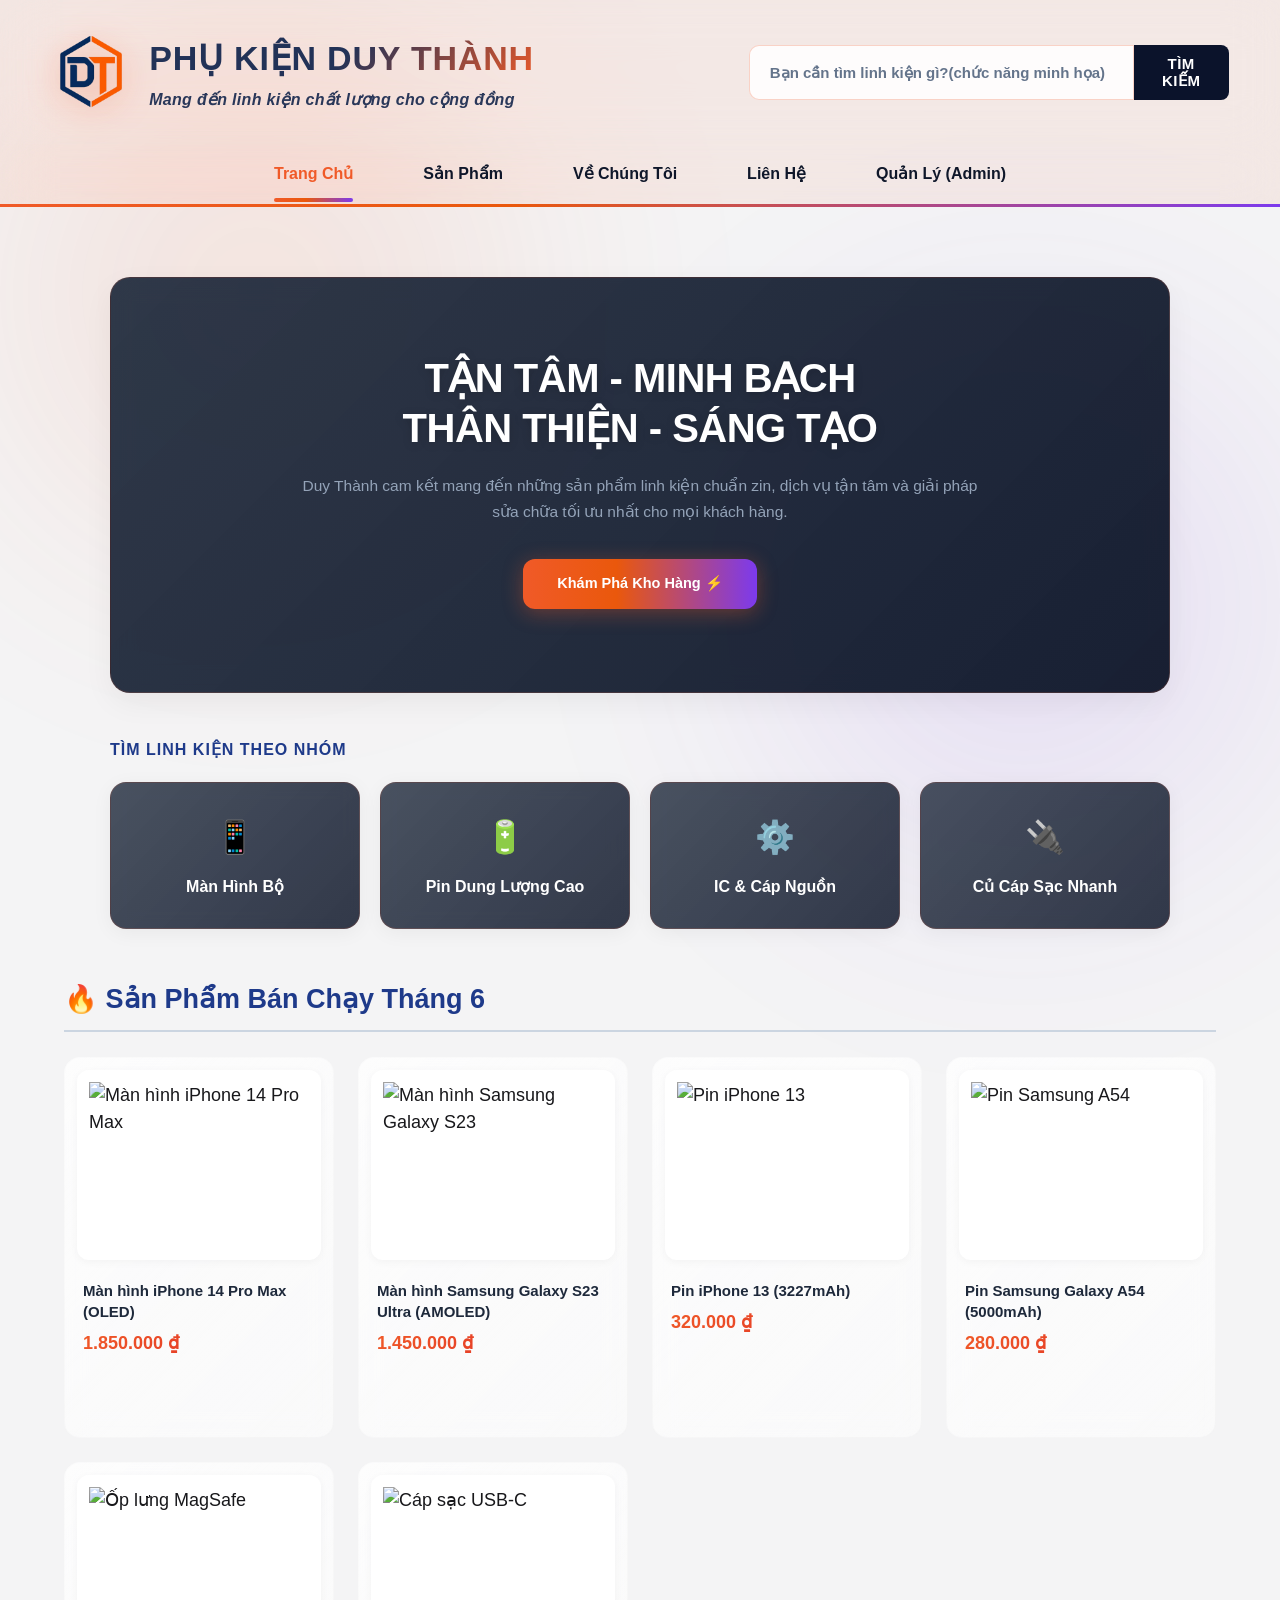
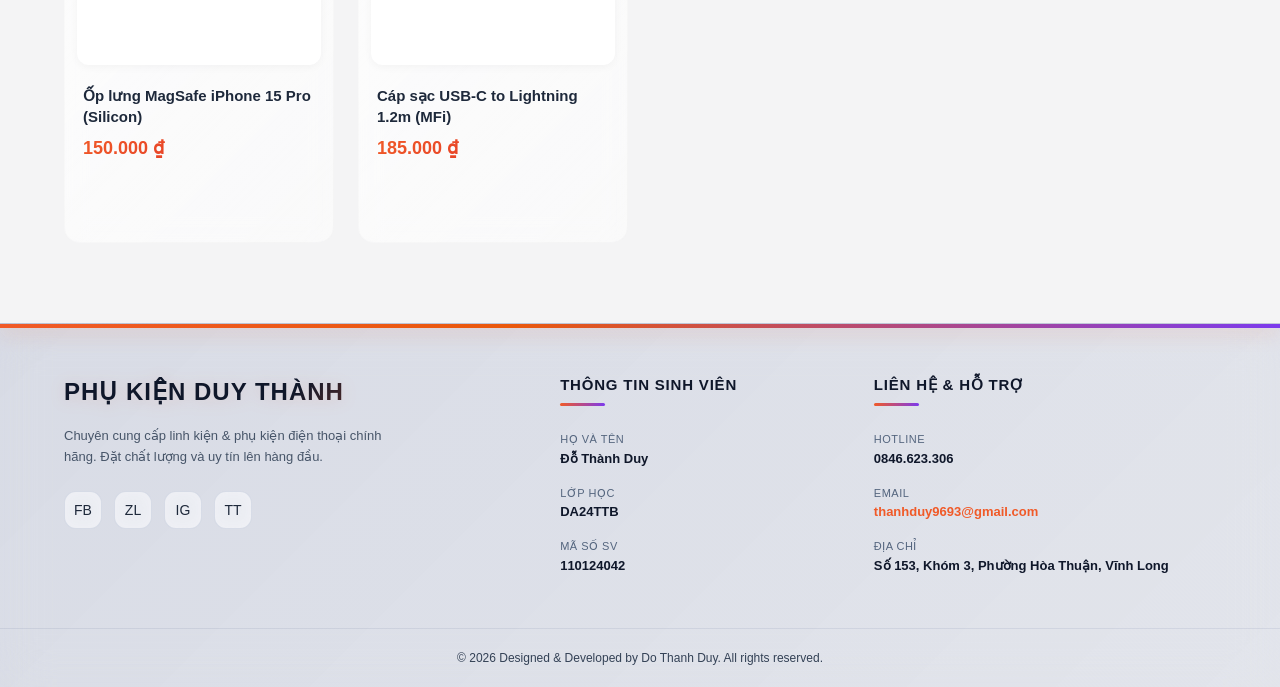
==== commit d5ce07d7: "Latest update" ====
--- a/index.html
+++ b/index.html
@@ -13,19 +13,22 @@
         <div class="logo-box">
             <a href="index.html">
                 <img src="assets/logo.png" alt="PhoneParts Studio Logo" class="logo">
-                <h1 class="shop-name">PHỤ KIỆN DUY THÀNH</h1>
+                <div class="brand-text">
+                    <h1 class="shop-name">PHỤ KIỆN DUY THÀNH</h1>
+                    <span class="slogan">Mang đến linh kiện chất lượng cho cộng đồng</span>
+                </div>
             </a>
         </div>
 
         <div class="search-box">
             <input type="text" placeholder="Bạn cần tìm linh kiện gì?(chức năng minh họa)">
-            <!-- THÊM dòng onclick vào nút bấm này -->
             <button class="btn-search" onclick="alert('Hiện tại không tìm thấy sản phẩm phù hợp!')">
                 Tìm kiếm
             </button>
         </div>
     </div>
 </header>
+
 
 
     <nav>
@@ -42,22 +45,23 @@
 
    <main class="container">
     
-    <!-- ==========================================================================
-        1. KHỐI BANNER CHÍNH (HERO BANNER GLASS) - ĐÃ BO GÓC & ĐỔI LINK TRANG SẢN PHẨM
+   <!-- ==========================================================================
+        1. KHỐI BANNER CHÍNH
     =========================================================================== -->
     <section class="hero-banner-section" style="margin-bottom: 45px;">
         <div class="hero-banner-inside">
-            <h2 class="hero-main-title">LINH KIỆN CHUẨN ZIN <br> BỨT PHÁ TỐC ĐỘ SỬA CHỮA</h2>
-            <p class="hero-desc">Nguồn cung ứng màn hình, pin và linh kiện phần cứng chính hãng hàng đầu cho kỹ thuật viên tại Vĩnh Long. Đầy đủ mã độc quyền, bảo hành uy tín.</p>
+            <!-- Thay thế tiêu đề bằng slogan mới -->
+            <h2 class="hero-main-title">TẬN TÂM - MINH BẠCH <br> THÂN THIỆN - SÁNG TẠO</h2>
+            <!-- Sửa lại nội dung mô tả để phù hợp với định hướng thương hiệu -->
+            <p class="hero-desc">Duy Thành cam kết mang đến những sản phẩm linh kiện chuẩn zin, dịch vụ tận tâm và giải pháp sửa chữa tối ưu nhất cho mọi khách hàng.</p>
             <a href="html/san-pham.html" class="btn-hero-cta">Khám Phá Kho Hàng ⚡</a>
-
-
         </div>
     </section>
 
 
+
     <!-- ==========================================================================
-         2. KHỐI DANH MỤC NHANH (QUICK CATEGORIES GRID) - Giúp thợ tìm hàng nhanh
+         2. KHỐI DANH MỤC NHANH
     =========================================================================== -->
     <section class="quick-cat-section" style="margin-bottom: 50px;">
         <h3 class="home-section-title" style="color: #1e3a8a; font-size: 16px; font-weight: 800; text-transform: uppercase; letter-spacing: 1px; margin-bottom: 20px;">Tìm Linh Kiện Theo Nhóm</h3>
@@ -82,7 +86,7 @@
     </section>
 
     <!-- ==========================================================================
-         3. KHỐI SẢN PHẨM BÁN CHẠY (Thêm id để nút bấm Banner cuộn mượt xuống đây)
+         3. KHỐI SẢN PHẨM BÁN CHẠY
     =========================================================================== -->
     <section id="product-hot-section">
         <h2 style="color: #1e3a8a; border-bottom: 2px solid #cbd5e1; padding-bottom: 10px; margin-bottom: 25px;">🔥 Sản Phẩm Bán Chạy Tháng 6</h2>
@@ -152,7 +156,6 @@
             <h3 class="footer-logo-text">PHỤ KIỆN DUY THÀNH</h3>
             <p class="footer-slogan">Chuyên cung cấp linh kiện & phụ kiện điện thoại chính hãng. Đặt chất lượng và uy tín lên hàng đầu.</p>
             <div class="social-links">
-                <!-- ĐÃ SỬA: Chèn liên kết trang cá nhân của bạn + Mở tab mới khi click -->
                 <a href="http://facebook.com/tkszry" target="_blank" rel="noopener noreferrer" title="Facebook">FB</a>
                 <a href="https://zalo.me" target="_blank" rel="noopener noreferrer" title="Zalo">ZL</a>
                 <a href="https://www.instagram.com/_thnhrj.dt?igsh=eWxtN2J1NXJzdHN6" target="_blank" rel="noopener noreferrer" title="Instagram">IG</a>
--- a/css/style.css
+++ b/css/style.css
@@ -6,12 +6,10 @@
     --price-gradient: linear-gradient(135deg, #F05A28, #EF4444);
 }
 
-/* SỬA TẠI ĐÂY: Tăng kích thước cơ sở lên hẳn 18px để ép toàn trang to lên */
 html, body {
     font-size: 18px !important; 
 }
 
-/* Đảm bảo tất cả các thẻ kế thừa cỡ chữ to một cách đồng bộ */
 * { 
     margin: 0; 
     padding: 0; 
@@ -19,12 +17,10 @@
 }
 
 body {
-    /* Áp dụng Be Vietnam Pro làm font chữ chủ đạo */
     font-family: 'Be Vietnam Pro', -apple-system, BlinkMacSystemFont, "Segoe UI", Roboto, Helvetica, Arial, sans-serif;
     background: #F4F4F5; 
     color: #18181B; 
     
-    /* Điều chỉnh line-height vừa vặn để chữ to không bị dính dòng */
     line-height: 1.5; 
     position: relative;
     overflow-x: hidden;
@@ -71,7 +67,7 @@
 
 
 /* ==========================================================================
-   1. HOMEPAGE: BANNER HERO GLASSMOPHISM (ĐÃ SỬA LỖI HOVER & SAFARI)
+   1. HOMEPAGE
 ========================================================================== */
 
 .hero-banner-section {
@@ -89,7 +85,7 @@
     border: 1px solid rgba(240, 90, 40, 0.15); 
     position: relative;
     overflow: hidden; 
-    isolation: isolate; /* Ép bo tròn góc chạy mượt, không lỗi tràn viền trên iPhone/Safari */
+    isolation: isolate;
     
     box-shadow: 0 10px 30px rgba(0, 0, 0, 0.05);
     transition: all 0.4s cubic-bezier(0.16, 1, 0.3, 1);
@@ -124,11 +120,10 @@
     margin-bottom: 35px;
 }
 
-/* NÚT BẤM KÊU GỌI HÀNH ĐỘNG CÔNG NGHỆ CAO */
 .btn-hero-cta {
     display: inline-block;
     background: linear-gradient(90deg, #F05A28 0%, #EA580C 40%, #7C3AED 100%);
-    color: white !important; /* Ép màu chữ luôn trắng, không bị màu tím mặc định của thẻ a */
+    color: white !important;
     text-decoration: none;
     padding: 14px 34px;
     font-size: 14.5px;
@@ -140,7 +135,6 @@
     transition: all 0.4s cubic-bezier(0.16, 1, 0.3, 1);
 }
 
-/* Hiệu ứng dải sáng quét laser chéo */
 .btn-hero-cta::before {
     content: '';
     position: absolute;
@@ -155,7 +149,7 @@
         rgba(255, 255, 255, 0) 100%
     );
     transform: skewX(-25deg); 
-    transition: left 0.6s ease-in-out; /* Giữ cố định thuộc tính chuyển động tại đây */
+    transition: left 0.6s ease-in-out;
 }
 
 .btn-hero-cta:hover {
@@ -170,7 +164,7 @@
 
 
 /* ==========================================================================
-   2. KHỐI DANH MỤC NHANH (QUICK CATEGORIES GRID) - SỬA LỖI BỊ XẾP DỌC
+   2. KHỐI DANH MỤC NHANH
 ========================================================================== */
 
 .quick-cat-section {
@@ -179,14 +173,12 @@
     width: 92%;
 }
 
-/* Kích hoạt chế độ lưới chia thành 4 cột nằm ngang bằng nhau */
 .quick-cat-grid {
     display: grid;
     grid-template-columns: repeat(4, 1fr);
     gap: 20px;
 }
 
-/* Tạo giao diện hộp kính mờ cho từng ô danh mục */
 .cat-glass-box {
     display: flex;
     flex-direction: column;
@@ -197,10 +189,10 @@
     background: linear-gradient(135deg, rgba(30, 41, 59, 0.8) 0%, rgba(15, 23, 42, 0.85) 100%);
     backdrop-filter: blur(10px);
     -webkit-backdrop-filter: blur(10px);
-    border: 1px solid rgba(240, 90, 40, 0.15); /* Viền cam nhẹ đồng bộ với banner */
+    border: 1px solid rgba(240, 90, 40, 0.15);
     border-radius: 16px;
     
-    text-decoration: none !important; /* Xóa bỏ hoàn toàn gạch chân màu tím */
+    text-decoration: none !important;
     text-align: center;
     box-shadow: 0 4px 20px rgba(0, 0, 0, 0.05);
     transition: all 0.3s cubic-bezier(0.16, 1, 0.3, 1);
@@ -217,11 +209,10 @@
     margin: 0;
     font-size: 16px;
     font-weight: 700;
-    color: #FFFFFF !important; /* Ép chữ tiêu đề chuyển sang màu trắng */
+    color: #FFFFFF !important;
     line-height: 1.4;
 }
 
-/* Hiệu ứng tương tác sinh động khi thợ rê chuột chọn nhóm hàng */
 .cat-glass-box:hover {
     transform: translateY(-5px);
     border-color: rgba(240, 90, 40, 0.45);
@@ -230,16 +221,11 @@
 }
 
 .cat-glass-box:hover .cat-emoji {
-    transform: scale(1.15) rotate(5deg); /* Làm icon to lên và nghiêng nhẹ */
-}
-
-
-/* ==========================================================================
-   3. RESPONSIVE (TỰ ĐỘNG CO GIÃN THEO MÀN HÌNH ĐIỆN THOẠI/TABLET)
-========================================================================== */
+    transform: scale(1.15) rotate(5deg);
+}
+
 
 @media (max-width: 992px) {
-    /* Trên iPad / Máy tính bảng: Tự động gom lại thành lưới 2 hàng x 2 cột */
     .quick-cat-grid {
         grid-template-columns: repeat(2, 1fr);
         gap: 15px;
@@ -247,7 +233,6 @@
 }
 
 @media (max-width: 768px) {
-    /* Co nhỏ Banner chính khi xem trên điện thoại */
     .hero-banner-section { 
         width: 95%; 
         padding: 55px 0; 
@@ -258,7 +243,6 @@
 }
 
 @media (max-width: 480px) {
-    /* Trên điện thoại dọc nhỏ: Tối ưu kích thước chữ danh mục để không bị tràn */
     .cat-glass-box {
         padding: 20px 11px;
     }
@@ -271,18 +255,12 @@
     }
 }
 
-/* ==========================================================================
-   HIỆU ỨNG HIỂN THỊ TRANG MƯỢT MÀ THUẦN CSS (ĐÃ SỬA LỖI TRẮNG FOOTER)
-========================================================================== */
-
-/* Trả lại thuộc tính hiển thị mặc định cho body để không bị lỗi khoảng trắng */
 body {
     overflow-x: hidden;
     margin: 0;
     padding: 0;
 }
 
-/* Định nghĩa hiệu ứng mờ dần và lướt nhẹ lên trên */
 @keyframes cssFadeInPage {
     0% {
         opacity: 0;
@@ -294,34 +272,26 @@
     }
 }
 
-/* Áp dụng hiệu ứng riêng cho lớp bọc nội dung trang web */
 .page-wrapper-animate {
     opacity: 0;
     animation: cssFadeInPage 0.4s cubic-bezier(0.25, 1, 0.5, 1) forwards;
 }
 
-
-
-
 /* ==========================================================================
-MÃ NGUỒN HOÀN CHỈNH: CẢ HEADER & NAVIGATION (Kính Mờ Hổ Phách - Logo Siêu Đại)
+HEADER & NAVIGATION 
 ========================================================================== */
 
 :root {
-    /* Dải màu hệ thống chuyển sắc sâu từ Cam sang Tím */
     --chroma-gradient: linear-gradient(90deg, #F05A28 0%, #EA580C 40%, #7C3AED 100%);
 }
 
-/* 1. KHUNG CHỨA TỔNG: Hiệu ứng kính mờ hổ phách trong suốt (Orange Glassmorphism) */
 header, nav {
-    /* Sử dụng màu cam siêu nhạt, trong suốt phối hợp bộ lọc blur cực sâu */
     background: rgba(240, 90, 40, 0.07) !important; 
     backdrop-filter: blur(25px) saturate(150%);
     -webkit-backdrop-filter: blur(25px) saturate(150%);
 }
 
 header { 
-    /* Tăng mạnh padding dọc lên 32px để tạo không gian bề thế cho Logo cỡ đại */
     padding: 32px 0; 
     border-bottom: none;
     position: relative;
@@ -337,35 +307,38 @@
     margin: auto;
 }
 
-/* 2. CỤM LOGO THƯƠNG HIỆU TỰ DO CỠ ĐẠI (Đập tan khối hộp, phóng to tối đa) */
 .logo-box a {
     display: flex; 
     align-items: center; 
-    gap: 18px; /* Khoảng cách rộng rãi giữa hình logo và chữ */
+    gap: 18px; 
     text-decoration: none;
     position: relative;
-    padding: 0;           /* Xóa bỏ hoàn toàn khoảng đệm của hộp cũ */
-    background: none;     /* Loại bỏ hoàn toàn nền trắng của hộp cũ */
+    padding: 0;           
+    background: none;   
     border-radius: 0;
-    border: none;         /* Xóa bỏ đường viền hộp cũ */
-    box-shadow: none;     /* Xóa đổ bóng hộp cũ */
+    border: none;         
+    box-shadow: none;  
     transition: transform 0.3s cubic-bezier(0.16, 1, 0.3, 1);
 }
 
+.brand-text {
+    display: flex;
+    flex-direction: column;
+    gap: 4px;
+}
+
 .logo-box img { 
-    height: 80px; /* SIÊU PHÓNG TO LOGO: Tăng từ 64px lên hẳn 80px cực kỳ bề thế */
+    height: 80px; 
     width: auto;
     border-radius: 8px; 
-    /* Đổ bóng trực tiếp theo phôi hình ảnh logo để tạo độ nổi khối mạnh mẽ */
     filter: drop-shadow(0 6px 16px rgba(240, 90, 40, 0.35));
 }
 
 .shop-name {
     font-family: 'Segoe UI', Tahoma, Geneva, Verdana, sans-serif;
-    font-size: 34px; /* SIÊU PHÓNG TO CHỮ: Đẩy từ 30px lên hẳn 34px siêu đậm đà */
+    font-size: 34px; 
     font-weight: 900; 
     text-transform: uppercase;
-    /* Giữ chữ xám đen để tương phản tốt trên nền kính sáng, vuốt cam cháy rực rỡ ở đuôi */
     background: linear-gradient(135deg, #223257 50%, #F05A28 100%); 
     -webkit-background-clip: text;
     -webkit-text-fill-color: transparent;
@@ -373,11 +346,21 @@
     letter-spacing: 0.8px;
 }
 
+.slogan {
+    font-family: 'Segoe UI', Tahoma, Geneva, Verdana, sans-serif;
+    font-size: 16px;
+    font-weight: 600;
+    font-style: italic;
+    color: #1e2e52;
+    margin: 0;
+    letter-spacing: 0.3px;
+    opacity: 0.95;
+}
+
 .logo-box a:hover {
-    transform: translateY(-3px) scale(1.02); /* Hiệu ứng nhấc nhẹ và phóng to khi hover */
-}
-
-/* 3. THANH TÌM KIẾM: Kính sáng tương phản cao */
+    transform: translateY(-3px) scale(1.02); 
+}
+
 .search-box { 
     flex: 1; 
     max-width: 480px; 
@@ -387,7 +370,7 @@
 .search-box input {
     width: 100%; 
     padding: 14px 20px; 
-    background: rgba(255, 255, 255, 0.85); /* Nền ô nhập trắng kính mờ dày dặn */
+    background: rgba(255, 255, 255, 0.85); 
     border: 1px solid rgba(240, 90, 40, 0.25); 
     border-radius: 10px 0 0 10px; 
     outline: none;
@@ -426,7 +409,6 @@
     opacity: 0.9; 
 }
 
-/* 4. KHỐI GIỎ HÀNG: Bo góc mịn màng tương phản tốt */
 .cart-box a {
     text-decoration: none; 
     font-weight: 700;
@@ -453,13 +435,12 @@
     font-weight: 800;
 }
 
-/* 5. THANH MENU NAV: Gia tăng sắc độ Xám Đen Đậm để nổi bần bật từng nút chữ */
 nav { 
     position: sticky; 
     top: 0; 
     z-index: 999; 
     padding: 2px 0; 
-    border-bottom: 3.5px solid transparent; /* Dải LED lỏng phân cách với phần Main sáng */
+    border-bottom: 3.5px solid transparent; 
     border-image: var(--chroma-gradient) 1;
 }
 
@@ -474,10 +455,9 @@
 nav a {
     display: block; 
     font-size: 16px; 
-    /* TĂNG NỔI BẬT: Ép màu Xanh Đen Charcoal cực đậm (#0F172A) để chữ Nav hiện rõ mồn một */
     color: #0F172A; 
     text-decoration: none; 
-    margin: 0 35px; /* Giữ nguyên khoảng cách xa nhau thoáng đãng theo ý bạn */
+    margin: 0 35px; 
     padding: 16px 0;
     font-weight: 700; 
     position: relative; 
@@ -490,29 +470,19 @@
     bottom: 0; 
     left: 0;
     width: 0; 
-    height: 4px; /* Thanh LED chạy dưới chân chữ khi di chuột */
+    height: 4px;
     background: var(--chroma-gradient);
     border-radius: 99px;
     transition: width 0.3s cubic-bezier(0.16, 1, 0.3, 1);
 }
 
 nav a:hover, nav a.active { 
-    color: #F05A28; /* Chuyển màu chữ sang cam rực khi hover định hướng click */
+    color: #F05A28;
 }
 
 nav a:hover::after, nav a.active::after { 
     width: 100%; 
 }
-
-
-
-
-
-
-
-
-
-
 
 
 
@@ -531,33 +501,27 @@
 
 
 /* ==========================================================================
-   CARD SẢN PHẨM: White Glassmorphism Hoàn Toàn Hòa Quyện Với Background
+   CARD SẢN PHẨM: 
 ========================================================================= */
 
 :root {
-    /* Đảm bảo hệ thống có đủ các biến màu để card hoạt động */
     --chroma-gradient: linear-gradient(90deg, #F05A28 0%, #EA580C 40%, #7C3AED 100%);
     --price-gradient: linear-gradient(135deg, #F05A28 0%, #DC2626 100%);
 }
 
 .product-grid {
     display: grid; 
-    grid-template-columns: repeat(auto-fill, minmax(260px, 1fr)); /* Tăng nhẹ kích thước tối thiểu để card thoáng hơn */
-    gap: 24px; /* Tăng khoảng cách giữa các card để tạo không gian thở cho nền kính */
+    grid-template-columns: repeat(auto-fill, minmax(260px, 1fr)); 
+    gap: 24px; 
 }
 
 .card {
-    /* Hạ độ đục xuống 0.45 để card trong suốt, nhìn xuyên thấu dải màu nền phía sau */
     background: linear-gradient(rgba(255, 255, 255, 0.45), rgba(255, 255, 255, 0.45)) padding-box,
                 linear-gradient(135deg, rgba(255, 255, 255, 0.6), rgba(255, 255, 255, 0.1)) border-box;
-    /* Tăng độ mờ thấu kính sâu 12px để lớp kính mịn màng, cao cấp */
     backdrop-filter: blur(12px); 
     -webkit-backdrop-filter: blur(12px);
-    
     border: 1px solid transparent; 
-    /* Đẩy bo góc lên 16px giúp card mềm mại, match hoàn hảo với hình ảnh tổng thể */
     border-radius: 16px; 
-    
     display: flex; 
     flex-direction: column; 
     overflow: hidden; 
@@ -567,56 +531,48 @@
 
 .card:hover {
     transform: translateY(-6px);
-    /* Khi hover: Chỉ nâng nhẹ độ sáng kính lên 0.65 để vẫn giữ hiệu ứng xuyên thấu */
     background: linear-gradient(rgba(255, 255, 255, 0.65), rgba(255, 255, 255, 0.65)) padding-box,
-                var(--chroma-gradient) border-box; /* Viền chạy dải màu Chroma mượt mà */
-    box-shadow: 0 12px 30px rgba(240, 90, 40, 0.12); /* Bóng phát sáng mờ màu cam dịu mắt */
-}
-
-/* 🛠 ĐÃ SỬA THEO GIẢI PHÁP 1: Ép nền trắng 100% để xóa vết vuông của ảnh gốc */
+                var(--chroma-gradient) border-box;
+    box-shadow: 0 12px 30px rgba(240, 90, 40, 0.12); 
+}
+
 .card img { 
-    width: calc(100% - 24px); /* Thu nhỏ chiều rộng lại một chút để tạo khoảng cách đều với viền card */
+    width: calc(100% - 24px);
     height: 190px; 
-    object-fit: contain; /* Giữ nguyên tỉ lệ để ảnh linh kiện không bị mất góc thô cứng */
-    
-    margin: 12px auto 0 auto; /* Căn đều ảnh lọt lòng vào giữa phần trên của card */
-    padding: 12px; /* Tạo khoảng trống an toàn xung quanh sản phẩm */
-    
-    /* ĐỒI MỚI: Màu trắng đặc 100% tiệp hoàn hảo, biến ranh giới vuông của ảnh gốc thành vô hình */
+    object-fit: contain;
+    
+    margin: 12px auto 0 auto;
+    padding: 12px;
+    
     background: #FFFFFF; 
     
-    /* Bo góc 12px tương thích mượt mà với độ cong 16px của vỏ card ngoài */
     border-radius: 12px; 
     
-    /* Đổ bóng mịn để tách biệt khối ảnh trắng đục ra khỏi lớp nền kính mờ */
     box-shadow: 0 2px 8px rgba(0, 0, 0, 0.04);
     
     transition: all 0.4s ease;
 }
 
-/* Hiệu ứng zoom nhẹ hình ảnh linh kiện khi người dùng hover vào card */
 .card:hover img {
-    background: #FFFFFF; /* Giữ nguyên nền trắng đặc khi hover */
-    transform: scale(1.02); /* Phóng to nhẹ siêu mượt */
+    background: #FFFFFF;
+    transform: scale(1.02); 
 }
 
 .card-body { 
-    padding: 20px 18px; /* Tăng nhẹ đệm text cho thông tin thoáng đãng */
+    padding: 20px 18px;
     display: flex; 
     flex-direction: column; 
     flex-grow: 1; 
 }
 
-/* Tên sản phẩm: Chỉnh phông chữ mảnh, thanh lịch và dễ đọc hơn */
 .card h3 {
     font-size: 15px; 
     font-weight: 700;
     line-height: 1.4;
     margin-bottom: 8px;
-    color: #1E293B; /* Xám đen sâu tương phản cực tốt trên nền kính sáng */
-}
-
-/* Giá tiền: Đổ dải màu Gradient rực rỡ để đập vào mắt người dùng ngay lập tức */
+    color: #1E293B;
+}
+
 .price {
     background: var(--price-gradient);
     -webkit-background-clip: text; 
@@ -626,63 +582,45 @@
     margin-bottom: 15px;
 }
 
-/* NÚT MUA HÀNG ẨN CÔNG NGHỆ (Chỉ hiện khi hover) */
 .card-body .btn {
     margin-top: auto; 
     width: 100%;
     background: var(--chroma-gradient); 
     color: white;
     border: none; 
-    border-radius: 10px; /* Bo góc nút lên 10px đồng bộ với card */
-    padding: 12px 15px; /* Tăng độ dày nút bấm cho đầm tay */
+    border-radius: 10px; 
+    padding: 12px 15px;
     font-size: 14px;
     font-weight: bold; 
     cursor: pointer;
     
-    /* Trạng thái mặc định: Logic ẩn trượt từ dưới lên cực mượt */
     opacity: 0; 
     visibility: hidden; 
     transform: translateY(15px);
     transition: all 0.4s cubic-bezier(0.175, 0.885, 0.32, 1.275);
 }
 
-/* Kích hoạt hiển thị nút Mua Ngay khi Hover vào card */
 .card:hover .btn {
     opacity: 1; 
     visibility: visible; 
     transform: translateY(0); 
-    box-shadow: 0 4px 15px rgba(240, 90, 40, 0.3); /* Nút phát sáng nhẹ khi hiện hình */
+    box-shadow: 0 4px 15px rgba(240, 90, 40, 0.3);
 }
 
 .card-body .btn:hover {
-    filter: brightness(1.1); /* Tăng độ rực sáng của nút khi con trỏ chuột trỏ thẳng vào nút */
-}
-
-
-
-
-
-
-
-
-
-
-
-
-
-
-
+    filter: brightness(1.1); 
+}
 
 
 /* =========================
-   BUTTON (Màu Gradient hiện đại)
+   BUTTON
 ========================= */
 .btn {
     display: inline-flex;
     justify-content: center;
     align-items: center;
     padding: 10px 15px;
-    background: #F05A28; /* Cam ấm thương hiệu */
+    background: #F05A28;
     color: white;
     text-decoration: none;
     border: none;
@@ -694,14 +632,14 @@
 }
 
 .btn:active {
-    transform: scale(0.98); /* Hiệu ứng lún nút khi click chân thực */
+    transform: scale(0.98); 
 }
 
 .btn:hover { box-shadow: 0 4px 15px rgba(124, 58, 237, 0.4); }
 
 .btn-search {
     padding: 10px 20px;
-    background: #0B132B; /* Nút tìm kiếm dùng màu Navy để cân bằng */
+    background: #0B132B; 
     color: white;
     border: none;
     border-radius: 0 8px 8px 0;
@@ -732,22 +670,6 @@
 .btn-warning:hover{
     background: linear-gradient(135deg, #d97706, #b45309);
 }
-
-
-
-
-
-
-
-
-
-
-
-
-
-
-
-
 
 
 
@@ -795,21 +717,8 @@
 
 
 
-
-
-
-
-
-
-
-
-
-
-
-
-
 /* =========================
-   FORM (Mềm mại, bắt sáng khi click)
+   FORM
 ========================= */
 form{
     background:white;
@@ -834,7 +743,7 @@
 select,
 textarea{
     width:100%;
-    padding:12px 10px; /* Nhập liệu rộng rãi hơn */
+    padding:12px 10px; 
     border:2px solid #e2e8f0;
     border-radius:8px;
     font-family: inherit;
@@ -848,29 +757,13 @@
     outline: none;
     border-color: #3b82f6;
     background: #ffffff;
-    box-shadow: 0 0 0 3px rgba(59, 130, 246, 0.15); /* Sáng xanh khi click */
+    box-shadow: 0 0 0 3px rgba(59, 130, 246, 0.15); 
 }
 
 textarea{
     resize:vertical;
     min-height:120px;
 }
-
-
-
-
-
-
-
-
-
-
-
-
-
-
-
-
 
 
 /* ===========================================================================
@@ -882,7 +775,6 @@
     gap:30px;
 }
 
-/* Thông tin liên hệ cột trái (dùng chung cho khối) */
 .contact-info {
     background: white;
     padding: 20px;
@@ -900,42 +792,27 @@
 
 
 
-
-
-
-
-
-
-
-
-
-
-
-
-
 /* ===========================================================================
-   TABLE ADMIN (Giữ nguyên lưới kẻ cứng cáp, nhưng màu sắc hài hòa)
+   TABLE ADMIN 
 ============================================================================== */
 table{
     width:100%;
     border-collapse:collapse;
     background:white;
     border-radius: 10px;
-    overflow: hidden; /* Cắt góc bo cho bảng */
+    overflow: hidden;
     box-shadow: 0 4px 6px -1px rgba(0,0,0,0.05);
 }
 
 table th,
 table td{
-    /* Giữ lại viền kẻ ô như cũ nhưng dùng màu xám dịu mắt hơn */
     border:1px solid #cbd5e1; 
     padding:12px 10px;
     text-align:center;
-    vertical-align: middle; /* Căn giữa nội dung theo chiều dọc */
+    vertical-align: middle;
 }
 
 table th{
-    /* Vẫn giữ header bảng tối màu như ý bạn muốn */
     background: linear-gradient(135deg, #1e3a8a 0%, #0f172a 100%);
     color:white;
     text-transform: uppercase;
@@ -943,31 +820,27 @@
     letter-spacing: 0.5px;
 }
 
-/* SỬA LỖI CỐT LÕI: Định vị chiều rộng cho 3 cột cuối không bao giờ bị bóp nhỏ */
-table th:nth-last-child(3) { width: 140px; } /* Cột Giá bán */
-table th:nth-last-child(2) { width: 130px; } /* Cột Trạng thái */
-table th:nth-last-child(1) { width: 160px; } /* Cột Hành động */
-
-/* Đảm bảo dữ liệu ở các ô td của 3 cột này luôn nằm trên một hàng ngang */
+table th:nth-last-child(3) { width: 140px; }
+table th:nth-last-child(2) { width: 130px; }
+table th:nth-last-child(1) { width: 160px; }
+
 table td:nth-last-child(3),
 table td:nth-last-child(2) {
-    white-space: nowrap; /* Ép chữ không bao giờ được nhảy dòng */
-}
-
-/* SỬA LỖI NÚT BẤM: Ép 2 nút Sửa và Ẩn/Hiện xếp hàng ngang, cách nhau ra */
+    white-space: nowrap;
+}
+
 table td:nth-last-child(1) {
     white-space: nowrap;
 }
 
-/* Tìm đến thẻ div bọc quanh 2 nút (hoặc chính ô td chứa nút) để dàn hàng ngang */
 table td button, table td .btn, table td a {
     display: inline-block;
-    margin: 0 4px !important; /* Tạo khoảng cách trống giữa 2 nút trái và phải */
+    margin: 0 4px !important; 
     vertical-align: middle;
 }
 
 table tr:hover {
-    background-color: #f8fafc; /* Hover nhẹ nhàng cho dòng */
+    background-color: #f8fafc;
 }
 
 .admin-image{
@@ -978,14 +851,13 @@
     box-shadow: 0 2px 4px rgba(0,0,0,0.1);
 }
 
-/* Bổ sung class Badge (Nhãn trạng thái) để bảng đẹp hơn */
 .badge {
-    display: inline-block; /* Đổi sang inline-block để padding hoạt động chuẩn */
-    padding: 6px 14px;     /* Nới rộng khoảng đệm cho nhãn thoáng */
+    display: inline-block;
+    padding: 6px 14px; 
     border-radius: 20px;
     font-size: 12px;
     font-weight: bold;
-    white-space: nowrap;   /* Chống nhảy dòng chữ Đang bán */
+    white-space: nowrap; 
 }
 .badge-active {
     background: #dcfce7;
@@ -999,27 +871,13 @@
 
 
 
-
-
-
-
-
-
-
-
-
-
-
-
-
 /* ==========================================================================
-FOOTER: Liquid Glass Tone Xanh Navy Trong Suốt Pha Lê (Đồng Bộ Header)
+FOOTER
 ========================================================================== */
 
 .main-footer {
     position: relative;
     
-    /* Giữ hệ màu xanh Navy hoàng gia pha lê trong vắt */
     background: linear-gradient(135deg, rgba(14, 42, 107, 0.12) 0%, rgba(20, 50, 120, 0.08) 100%),
                 linear-gradient(45deg, rgba(255,255,255,0.01) 25%, transparent 25%, transparent 50%, rgba(255,255,255,0.01) 50%, rgba(255,255,255,0.01) 75%, transparent 75%, transparent);
     background-size: 100% 100%, 4px 4px; 
@@ -1028,14 +886,12 @@
     -webkit-backdrop-filter: blur(24px) saturate(180%);
     
     color: #1E293B;            
-    /* SỬA: Bỏ padding đáy ở đây để dải bản quyền dính sát xuống mép cuối cùng của khối kính */
     padding: 50px 0 0 0;       
     margin-top: 50px;    
     overflow: hidden;
     border-top: 1px solid rgba(14, 42, 107, 0.15); 
 }
 
-/* Dải màu chuyển sắc sâu (Chroma Gradient) chạy dọc trên đỉnh Footer */
 .main-footer::before {
     content: '';
     position: absolute;
@@ -1055,10 +911,9 @@
     max-width: 1200px;
     margin: 0 auto;
     align-items: start;
-    padding-bottom: 35px; /* SỬA: Tăng lại khoảng cách dưới các cột tạo khoảng thoáng với dòng bản quyền */
-}
-
-/* Phần Thương hiệu */
+    padding-bottom: 35px;
+}
+
 .footer-logo-text {
     background: linear-gradient(135deg, #0F172A 50%, #F05A28 100%);
     background-clip: text;
@@ -1079,7 +934,6 @@
     color: #475569;          
 }
 
-/* Nút mạng xã hội */
 .social-links {
     display: flex;
     gap: 12px;
@@ -1110,7 +964,6 @@
     box-shadow: 0 8px 20px rgba(240, 90, 40, 0.25); 
 }
 
-/* Tiêu đề các cột */
 .footer-heading {
     color: #0F172A;            
     font-size: 15px;
@@ -1133,7 +986,6 @@
     border-radius: 2px;
 }
 
-/* Cấu trúc List thông tin sinh viên */
 .footer-list {
     list-style: none;
     padding: 0;
@@ -1161,7 +1013,6 @@
     font-weight: 700;
 }
 
-/* Đường Link thông tin (Email, Hotline...) */
 .footer-list a {
     color: #F05A28;            
     text-decoration: none;
@@ -1175,28 +1026,21 @@
     color: #7C3AED;            
 }
 
-/* Dải màu Bottom Bar (Bản quyền) */
 .footer-bottom {
-    /* SỬA: Chuyển background về trong suốt hoàn toàn để hòa làm một với tấm kính lớn phía trên */
     background: transparent; 
-    /* SỬA: Xóa bỏ thuộc tính backdrop-filter riêng ở đây vì khối bao ngoài đã có rồi */
     backdrop-filter: none;
     -webkit-backdrop-filter: none;
-    
     text-align: center;
     padding: 20px 0; 
-    /* Đường viền kẻ ngang cực mảnh tinh tế để chia tách dòng bản quyền */
     border-top: 1px solid rgba(14, 42, 107, 0.08); 
 }
 
 .footer-bottom p {
     margin: 0;
     font-size: 12px;
-    /* SỬA: Làm đậm chữ bản quyền một chút để dễ đọc trên nền kính Navy */
     color: #334155;            
 }
 
-/* Responsive di động */
 @media (max-width: 768px) {
     .main-footer {
         padding-top: 35px;
@@ -1223,23 +1067,6 @@
 }
 
 
-
-
-
-
-
-
-
-
-
-
-
-
-
-
-/* =========================
-   RESPONSIVE cho thiết bị di động
-========================= */
 @media (max-width: 768px) {
     .header-container {
         flex-direction: column;
@@ -1260,28 +1087,12 @@
 
 
 
-
-
-
-
-
-
-
-
-
-
-
-
-
-
-
-
 /* ==========================================================================
-   BỘ LỌC SẢN PHẨM (Trang Sản Phẩm)
+   BỘ LỌC SẢN PHẨM
    ========================================================================== */
 .product-header {
     display: flex;
-    justify-content: space-between; /* Đẩy tiêu đề sang trái, bộ lọc sang phải */
+    justify-content: space-between;
     align-items: center;
     margin-bottom: 25px;
     padding-bottom: 15px;
@@ -1316,7 +1127,6 @@
     box-shadow: 0 2px 4px rgba(0,0,0,0.02);
 }
 
-/* Hiệu ứng khi bấm vào ô chọn */
 .filter-box select:focus {
     border-color: #2563eb;
     box-shadow: 0 0 0 3px rgba(37, 99, 235, 0.1);
@@ -1339,52 +1149,24 @@
 
 
 
-
-
-
-
-
-
-
-
-
-
-
-
-
-
-
-
-
-
-
-
-
-
-
-
 /* =======================================================
-   POPUP ĐĂNG NHẬP ADMIN (ĐÃ SỬA LỖI LỆCH VỊ TRÍ)
+   POPUP ĐĂNG NHẬP ADMIN 
 ======================================================= */
 
 .modal-admin {
     display: none;
-    position: fixed !important; /* Dùng !important để chặn mọi mã JS hoặc CSS khác ghi đè */
+    position: fixed !important;
     top: 0 !important;
     left: 0 !important;
-    width: 100vw !important;  /* Bao phủ chuẩn 100% chiều rộng màn hình */
-    height: 100vh !important; /* Bao phủ chuẩn 100% chiều cao màn hình */
-    background: rgba(15, 23, 42, 0.6) !important; /* Đổi sang màu tối mờ đồng bộ giao diện kính */
-    backdrop-filter: blur(4px); /* Thêm hiệu ứng mờ nhẹ nền phía sau khi hiện popup */
-    
-    /* Kích hoạt Flexbox để ép nội dung vào chính giữa */
+    width: 100vw !important;
+    height: 100vh !important; 
+    background: rgba(15, 23, 42, 0.6) !important; 
+    backdrop-filter: blur(4px);
     display: flex; 
     justify-content: center;
     align-items: center;
-    z-index: 999999 !important; /* Đảm bảo luôn nằm trên cùng các sản phẩm */
-}
-
-/* Thêm quy tắc ẩn mặc định chuẩn bằng CSS */
+    z-index: 999999 !important; 
+}
 .modal-admin[style*="display: none"], 
 .modal-admin:not([style*="display: flex"]) {
     display: none !important;
@@ -1394,10 +1176,9 @@
     background: #fff;
     padding: 25px;
     width: 350px;
-    border-radius: 12px; /* Bo góc mượt hơn cho đồng bộ */
+    border-radius: 12px;
     box-shadow: 0 20px 25px -5px rgba(0, 0, 0, 0.1), 0 10px 10px -5px rgba(0, 0, 0, 0.04);
     
-    /* Chống phân rã layout: Đảm bảo hộp thoại luôn cố định kích thước ở trung tâm */
     position: relative; 
     margin: auto; 
 }
@@ -1416,42 +1197,33 @@
     margin-bottom: 15px;
     border: 1px solid #cbd5e1;
     border-radius: 6px;
-    box-sizing: border-box; /* Đảm bảo padding không làm phình kích thước ô input */
+    box-sizing: border-box; 
 }
 
 .modal-buttons {
     display: flex;
     justify-content: space-between;
-    gap: 10px; /* Tạo khoảng cách nhỏ giữa 2 nút */
-}
-
-
-
-
-
+    gap: 10px;
+}
 
 
 
 
 /* ==========================================================================
-   PAGE: GIỚI THIỆU - PHONG CÁCH TẠP CHÍ & TỐI GIẢN (NÂNG CẤP ĐỘ NỔI BẬT & HOVER EFFECT)
+   PAGE: GIỚI THIỆU
 ========================================================================== */
 
-/* Khung layout chung thoáng đãng */
 .editorial-about-layout {
     max-width: 1050px;
     margin: 80px auto;
     padding: 0 24px;
-    /* Ép màu chữ mặc định toàn trang tối đậm đà để hiện rõ mồn một */
     color: #0F172A; 
     font-size: 16px;
 }
 
-/* 1. Thiết kế khối Hero tiêu đề đỉnh đầu */
 .editorial-hero {
     text-align: center;
     margin-bottom: 70px;
-    /* Thêm tấm kính mờ siêu nhẹ lọt lòng bọc lấy phần tiêu đề để không bị chìm vào nền */
     background: rgba(255, 255, 255, 0.25);
     backdrop-filter: blur(10px);
     -webkit-backdrop-filter: blur(10px);
@@ -1459,12 +1231,10 @@
     padding: 40px;
     border-radius: 20px;
     
-    /* HIỆU ỨNG: Khai báo hiệu ứng chuyển động mượt mà cho khối */
     box-shadow: 0 4px 20px rgba(0, 0, 0, 0.01);
     transition: all 0.4s cubic-bezier(0.16, 1, 0.3, 1);
 }
 
-/* HOVER HERO: Khối nhấc nhẹ lên, ánh viền trắng sáng hơn và đổ bóng mịn */
 .editorial-hero:hover {
     transform: translateY(-5px);
     background: rgba(255, 255, 255, 0.35);
@@ -1473,9 +1243,9 @@
 }
 
 .editorial-tag {
-    font-size: 13px; /* Phóng to */
+    font-size: 13px;
     font-weight: 800;
-    color: #F05A28; /* Màu cam rực đặc trưng */
+    color: #F05A28;
     letter-spacing: 3px;
     text-transform: uppercase;
     display: block;
@@ -1483,17 +1253,17 @@
 }
 
 .editorial-main-title {
-    font-size: 46px; /* Phóng to tiêu đề thương hiệu cực đại */
+    font-size: 46px; 
     font-weight: 800;
-    color: #020617; /* Đen sâu thẳm */
+    color: #020617; 
     letter-spacing: -1px;
     line-height: 1.1;
     margin-bottom: 24px;
 }
 
 .editorial-lead-text {
-    font-size: 18px; /* Tăng từ 16px lên 18px đọc siêu dễ */
-    color: #334155; /* Đậm màu hơn để không bị mờ */
+    font-size: 18px;
+    color: #334155; 
     max-width: 760px;
     margin: 0 auto 35px auto;
     line-height: 1.6;
@@ -1505,10 +1275,9 @@
     background: linear-gradient(90deg, #F05A28, #7C3AED);
     margin: 0 auto 35px auto;
     border-radius: 2px;
-    transition: width 0.3s ease; /* Hiệu ứng giãn thanh line */
-}
-
-/* HOVER HERO làm thanh dải màu dài ra tinh tế */
+    transition: width 0.3s ease;
+}
+
 .editorial-hero:hover .editorial-divider-gradient {
     width: 120px;
 }
@@ -1520,38 +1289,33 @@
 }
 
 .commit-item {
-    font-size: 14px; /* Tăng cỡ chữ cam kết */
+    font-size: 14px;
     letter-spacing: 1px;
     color: #020617;
     transition: transform 0.3s ease, color 0.3s ease;
 }
 
-/* HOVER từng mục cam kết nhỏ tự nhảy nhẹ */
 .commit-item:hover {
     transform: translateY(-2px);
     color: #F05A28;
 }
 
-/* 2. Thiết kế khối nội dung bất đối xứng 2 cột */
 .editorial-grid-content {
     display: grid;
     grid-template-columns: 1fr 1.3fr;
     gap: 50px;
     margin-bottom: 80px;
-    padding: 45px 35px; /* Thêm đệm */
-    /* Phủ lớp kính mờ lỏng tinh khiết giúp đoạn văn tách nền hoàn toàn */
+    padding: 45px 35px; 
     background: rgba(255, 255, 255, 0.35);
     backdrop-filter: blur(12px);
     -webkit-backdrop-filter: blur(12px);
     border-radius: 20px;
     border: 1px solid rgba(255, 255, 255, 0.5);
     box-shadow: 0 4px 20px rgba(0, 0, 0, 0.01);
-    
-    /* HIỆU ỨNG MƯỢT MÀ KHỐI NỘI DUNG */
+
     transition: all 0.4s cubic-bezier(0.16, 1, 0.3, 1);
 }
 
-/* HOVER KHỐI NỘI DUNG: Ánh lên sắc cam nhẹ ở viền thấu quang */
 .editorial-grid-content:hover {
     transform: translateY(-4px);
     border-color: rgba(240, 90, 40, 0.2);
@@ -1559,16 +1323,16 @@
 }
 
 .editorial-question {
-    font-size: 28px; /* Phóng to câu hỏi dẫn dắt thị giác */
+    font-size: 28px; 
     font-weight: 800;
-    color: #020617; /* Đen sâu */
+    color: #020617; 
     line-height: 1.3;
     letter-spacing: -0.5px;
 }
 
 .editorial-paragraph {
-    font-size: 16.5px; /* Tăng kích thước chữ đoạn văn */
-    color: #1E293B; /* Xám đen đậm nét */
+    font-size: 16.5px; 
+    color: #1E293B;
     line-height: 1.8;
     margin-bottom: 18px;
 }
@@ -1578,7 +1342,7 @@
     font-weight: 700;
 }
 
-/* 3. Khối danh mục sản phẩm số thứ tự lớn */
+
 .editorial-categories-section {
     margin-bottom: 80px;
     padding: 20px;
@@ -1602,7 +1366,6 @@
 .category-text-block {
     position: relative;
     padding: 25px 20px;
-    /* Khối kính lọt lòng độc lập cho mỗi danh mục */
     background: rgba(255, 255, 255, 0.4);
     backdrop-filter: blur(8px);
     -webkit-backdrop-filter: blur(8px);
@@ -1612,7 +1375,6 @@
     transition: all 0.4s cubic-bezier(0.16, 1, 0.3, 1);
 }
 
-/* HOVER CARD DANH MỤC: Đổi viền cam rực rỡ và đẩy nhẹ khối lên */
 .category-text-block:hover {
     transform: translateY(-6px);
     background: #FFFFFF;
@@ -1621,7 +1383,7 @@
 }
 
 .block-num {
-    font-size: 14px; /* To hơn */
+    font-size: 14px; 
     font-weight: 800;
     color: #F05A28;
     display: block;
@@ -1630,25 +1392,24 @@
     transition: transform 0.3s ease;
 }
 
-/* HOVER CARD làm con số nhảy nhẹ từ dưới lên */
 .category-text-block:hover .block-num {
     transform: translateY(-2px);
 }
 
 .category-text-block h4 {
-    font-size: 19px; /* Phóng to tên danh mục */
+    font-size: 19px;
     font-weight: 800;
     color: #020617;
     margin-bottom: 12px;
 }
 
 .category-text-block p {
-    font-size: 15px; /* Phóng to mô tả chi tiết danh mục */
+    font-size: 15px; 
     color: #334155;
     line-height: 1.6;
 }
 
-/* 4. Khối trích dẫn Testimonial kiểu tạp chí nổi bật dứt khoát */
+
 .editorial-testimonial {
     text-align: center;
     max-width: 850px;
@@ -1664,7 +1425,7 @@
     transition: all 0.4s cubic-bezier(0.16, 1, 0.3, 1);
 }
 
-/* HOVER KHỐI ĐÁNH GIÁ: Phát sáng ánh tím/cam mờ nhẹ huyền ảo dưới đáy */
+
 .editorial-testimonial:hover {
     transform: translateY(-4px);
     border-color: rgba(124, 58, 237, 0.2);
@@ -1673,8 +1434,8 @@
 
 .quote-mark {
     font-family: Georgia, serif;
-    font-size: 110px; /* Làm dấu nháy to hơn làm điểm nhấn */
-    color: rgba(240, 90, 40, 0.25); /* Tăng độ đậm màu cam thấu quang */
+    font-size: 110px; 
+    color: rgba(240, 90, 40, 0.25);
     line-height: 1;
     display: block;
     height: 45px;
@@ -1682,23 +1443,22 @@
     transition: transform 0.4s ease;
 }
 
-/* HOVER làm dấu nháy kép xoay hoặc lắc nhẹ */
 .editorial-testimonial:hover .quote-mark {
     transform: scale(1.1) translateY(-2px);
 }
 
 .editorial-quote {
-    font-size: 24px; /* Đẩy kích thước lời trích lên cỡ lớn tạo chiều sâu */
+    font-size: 24px;
     font-style: italic;
     font-weight: 600;
-    color: #020617; /* Đen đậm đà hiện rõ mồn một */
+    color: #020617; 
     line-height: 1.6;
     margin-bottom: 20px;
 }
 
 .editorial-author {
     font-style: normal;
-    font-size: 15px; /* Tăng size tác giả */
+    font-size: 15px;
     font-weight: 700;
     color: #1E293B;
 }
@@ -1708,13 +1468,13 @@
     color: #475569;
 }
 
-/* 5. Khối thông tin liên hệ dưới đáy trang */
+
 .editorial-contact-strip {
     display: grid;
     grid-template-columns: repeat(3, 1fr);
     gap: 20px;
     padding: 30px 20px;
-    border-top: 2px solid rgba(0, 0, 0, 0.08); /* Làm đậm đường kẻ gạch ngang phân tách */
+    border-top: 2px solid rgba(0, 0, 0, 0.08);
 }
 
 .strip-item {
@@ -1724,7 +1484,7 @@
     transition: transform 0.3s ease;
 }
 
-/* Di chuột vào từng mục liên hệ chân trang để tự đẩy nhẹ tạo điểm nhấn */
+
 .strip-item:hover {
     transform: translateX(4px);
 }
@@ -1732,22 +1492,22 @@
 .strip-item label {
     font-size: 11px;
     font-weight: 800;
-    color: #475569; /* Đậm hơn */
+    color: #475569;
     letter-spacing: 1px;
 }
 
 .strip-item span {
-    font-size: 15.5px; /* Tăng cỡ chữ liên hệ */
+    font-size: 15.5px;
     font-weight: 700;
     color: #020617;
     transition: color 0.2s ease;
 }
 
 .strip-item:hover span {
-    color: #F05A28; /* Chuyển màu cam rực rỡ khi hover */
-}
-
-/* Responsive mượt mà trên Mobile */
+    color: #F05A28;
+}
+
+
 @media (max-width: 768px) {
     .editorial-main-title { font-size: 34px; }
     .editorial-lead-text { font-size: 16px; }
@@ -1757,7 +1517,7 @@
     .editorial-contact-strip { grid-template-columns: 1fr; gap: 25px; }
     .editorial-quote { font-size: 19px; }
     
-    /* Hủy dịch chuyển tịnh tiến trên mobile để tránh giật lag màn hình cảm ứng */
+   
     .editorial-hero:hover, .editorial-grid-content:hover, .category-text-block:hover, .editorial-testimonial:hover {
         transform: none;
     }
